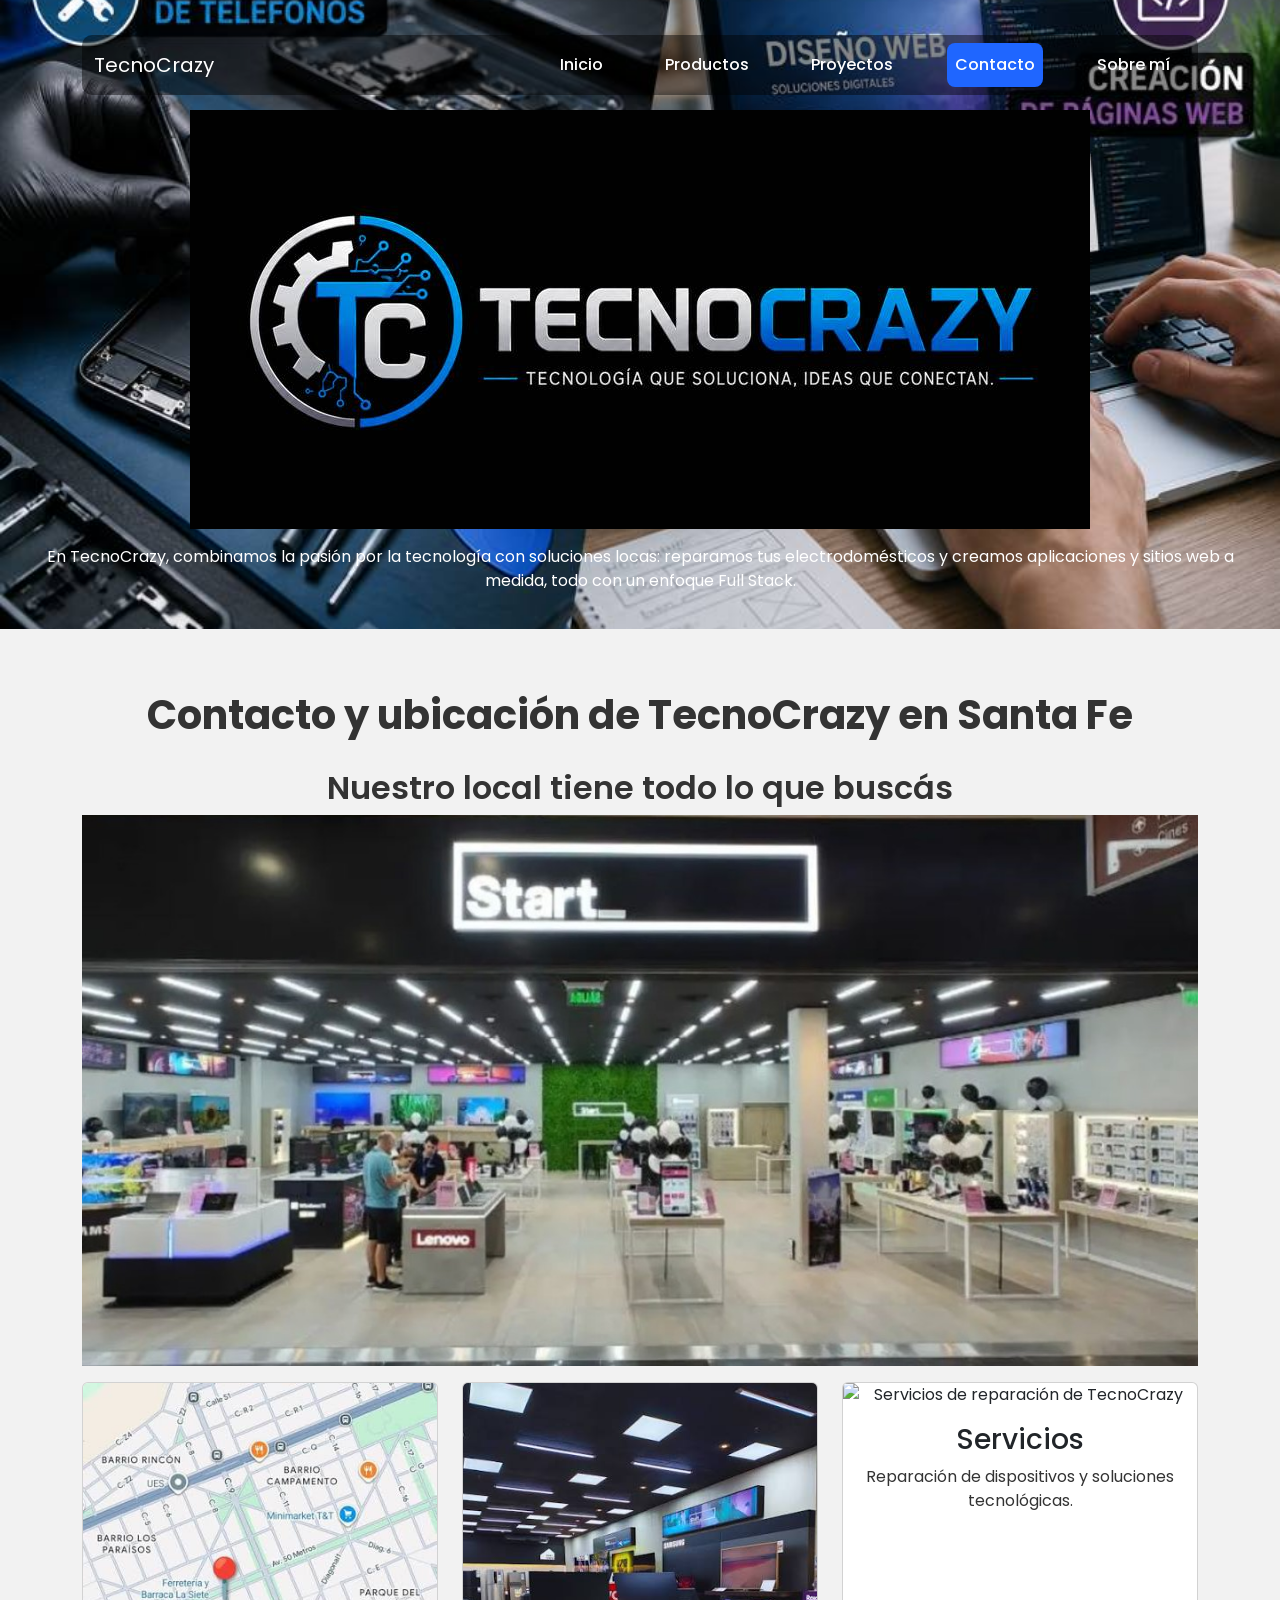
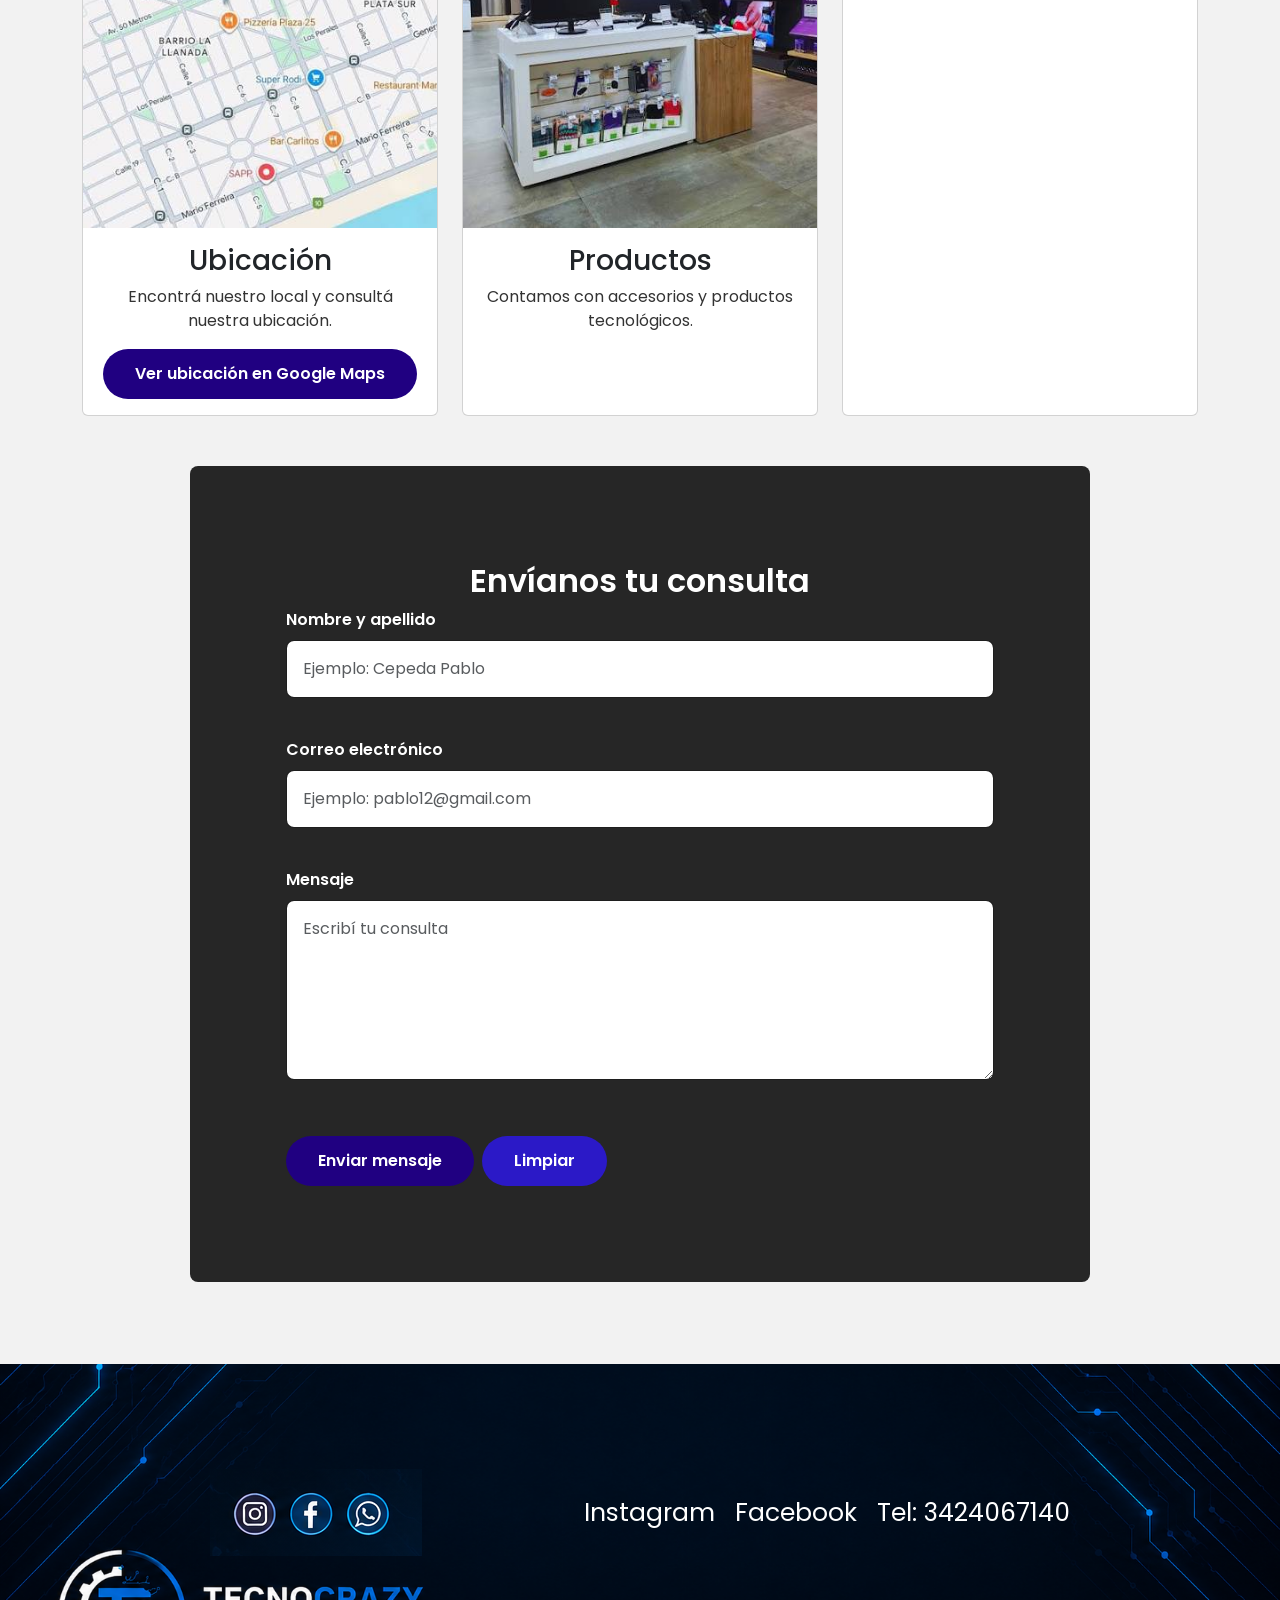
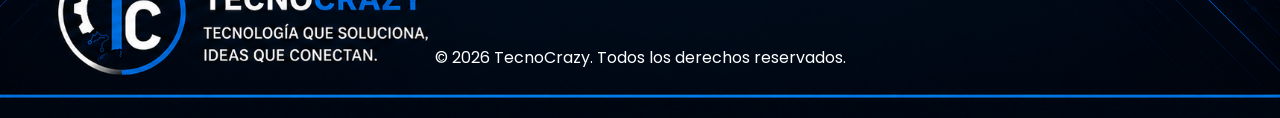
==== pages/contacto.html @ 4cadc171 "Estructura inicial del Proyecto Final TecnoCrazy" ====
<!DOCTYPE html>
<html lang="es">

<head>
    <meta charset="UTF-8">
    <meta name="viewport" content="width=device-width, initial-scale=1.0">
    <meta name="description" content="Contactá a TecnoCrazy y consultá la ubicación del local en Santa Fe. Encontrá productos tecnológicos, reparación de dispositivos y soluciones digitales.">
    <meta name="keywords" content="TecnoCrazy Santa Fe, contacto, ubicación, reparación de celulares Santa Fe, productos tecnológicos, servicios tecnológicos, desarrollo web">

    <title>Contacto y ubicación en Santa Fe | TecnoCrazy</title>

    <!-- Google Fonts -->
    <link href="https://fonts.googleapis.com/css2?family=Poppins:wght@300;400;600;700&display=swap"
        rel="stylesheet">

    <!-- Bootstrap -->
    <link href="https://cdn.jsdelivr.net/npm/bootstrap@5.3.8/dist/css/bootstrap.min.css"
        rel="stylesheet"
        integrity="sha384-sRIl4kxILFvY47J16cr9ZwB07vP4J8+LH7qKQnuqkuIAvNWLzeN8tE5YBujZqJLB"
        crossorigin="anonymous">

    <!-- AOS -->
    <link href="https://unpkg.com/aos@2.3.1/dist/aos.css"
        rel="stylesheet">

    <!-- CSS -->
    <link rel="stylesheet" href="../styles/style.css">
    <link rel="canonical" href="contacto.html">
</head>

<body>

    <section class="bigcontainer">

        <!-- HEADER -->

        <header class="encabezado"> 
<!-- NAVBAR -->

            <nav class="navbar navbar-expand-lg navbar-dark">

                <div class="container-fluid">

                    <a class="navbar-brand" href="../index.html">
                        TecnoCrazy
                    </a>

                    <button class="navbar-toggler"
                        type="button"
                        data-bs-toggle="collapse"
                        data-bs-target="#navbarNavAltMarkup"
                        aria-controls="navbarNavAltMarkup"
                        aria-expanded="false"
                        aria-label="Abrir menú de navegación">

                        <span class="navbar-toggler-icon"></span>

                    </button>

                    <div class="collapse navbar-collapse justify-content-center"
                        id="navbarNavAltMarkup">

                        <div class="navbar-nav ms-auto menu-nav">

                            <a class="nav-link"
                                href="../index.html">
                                Inicio
                            </a>

                            <a class="nav-link"
                                href="../pages/productos.html">
                                Productos
                            </a>

                            <a class="nav-link"
                                href="../pages/proyectos.html">
                                Proyectos
                            </a>

                            <a class="nav-link active"
                                aria-current="page"
                                href="../pages/contacto.html">
                                Contacto
                            </a>

                            <a class="nav-link"
                                href="../pages/sobremi.html">
                                Sobre mí
                            </a>

                        </div>

                    </div>

                </div>

            </nav>

            <!-- LOGO -->

            <figure class="logo">

                <img src="../assets/tecnocrazy-logo.jpg"
                    alt="Logo de la empresa TecnoCrazy">

                <figcaption>
                    Logo de TecnoCrazy
                </figcaption>

            </figure>

            <p>
                En TecnoCrazy, combinamos la pasión por la tecnología con soluciones locas:
                reparamos tus electrodomésticos y creamos aplicaciones y sitios web a medida,
                todo con un enfoque Full Stack.
            </p>

        </header>


        <!-- CONTENIDO PRINCIPAL -->

        <main>

            <h1 class="titulo-principal">Contacto y ubicación de TecnoCrazy en Santa Fe</h1>

            <div class="container borde">

                <!-- PRESENTACIÓN DEL LOCAL -->

                <section class="row">

                    <div class="col-12">

                        <article data-aos="fade-up">

                            <h2>
                                Nuestro local tiene todo lo que buscás
                            </h2>

                            <figure>

                                <img src="../assets/local-tecnocrazy-santa-fe.jpg"
                                    class="img-fluid"
                                    alt="Imagen del local de TecnoCrazy">

                                <figcaption>
                                    Imagen del local de TecnoCrazy
                                </figcaption>

                            </figure>

                        </article>

                    </div>

                </section>


                <!-- INFORMACIÓN DEL LOCAL -->

                <section class="row g-4">

                    <!-- UBICACIÓN -->

                    <div class="col-lg-4 col-md-6 col-sm-12">

                        <div class="card h-100"
                            data-aos="fade-up">

                            <img src="../assets/ubicacion-local-tecnocrazy.jpg"
                                class="card-img-top"
                                alt="Mapa con la ubicación del local de TecnoCrazy">

                            <div class="card-body">

                                <h3 class="card-title">
                                    Ubicación
                                </h3>

                                <p class="card-text">
                                    Encontrá nuestro local y consultá nuestra ubicación.
                                </p>

                                <a href="https://maps.app.goo.gl/C8vYPtrUo8fmrngq8"
                                    target="_blank"
                                    rel="noopener noreferrer"
                                    class="btn btn-primary">

                                    Ver ubicación en Google Maps

                                </a>

                            </div>

                        </div>

                    </div>


                    <!-- PRODUCTOS -->

                    <div class="col-lg-4 col-md-6 col-sm-12">

                        <div class="card h-100"
                            data-aos="fade-up">

                            <img src="../assets/local-productos.jpg"
                                class="card-img-top"
                                alt="Productos disponibles en el local">

                            <div class="card-body">

                                <h3 class="card-title">
                                    Productos
                                </h3>

                                <p class="card-text">
                                    Contamos con accesorios y productos tecnológicos.
                                </p>

                            </div>

                        </div>

                    </div>


                    <!-- SERVICIOS -->

                    <div class="col-lg-4 col-md-12 col-sm-12">

                        <div class="card h-100"
                            data-aos="fade-up">

                            <img src="../assets/ervicio-reparacion-tecnocrazy.jpg"
                                class="card-img-top"
                                alt="Servicios de reparación de TecnoCrazy">

                            <div class="card-body">

                                <h3 class="card-title">
                                    Servicios
                                </h3>

                                <p class="card-text">
                                    Reparación de dispositivos y soluciones tecnológicas.
                                </p>

                            </div>

                        </div>

                    </div>

                </section>


                <!-- FORMULARIO DE CONTACTO -->

                <section class="caja-consultas"
                    data-aos="fade-up">

                    <article>

                        <h2>
                            Envíanos tu consulta
                        </h2>

                        <form class="contact-form"
                            action="contacto.html"
                            method="post">

                            <!-- NOMBRE -->

                            <div class="form-group mb-3">

                                <label for="nombre"
                                    class="form-label">

                                    Nombre y apellido

                                </label>

                                <input type="text"
                                    class="form-control"
                                    id="nombre"
                                    name="nombre"
                                    placeholder="Ejemplo: Cepeda Pablo"
                                    required>

                            </div>


                            <!-- CORREO -->

                            <div class="form-group mb-3">

                                <label for="correo"
                                    class="form-label">

                                    Correo electrónico

                                </label>

                                <input type="email"
                                    class="form-control"
                                    id="correo"
                                    name="correo"
                                    placeholder="Ejemplo: pablo12@gmail.com"
                                    required>

                            </div>


                            <!-- MENSAJE -->

                            <div class="form-group mb-3">

                                <label for="mensaje"
                                    class="form-label">

                                    Mensaje

                                </label>

                                <textarea id="mensaje"
                                    name="mensaje"
                                    class="form-control"
                                    rows="6"
                                    placeholder="Escribí tu consulta"
                                    required></textarea>

                            </div>


                            <!-- BOTONES -->

                            <div class="botones d-flex gap-2 flex-wrap">

                                <button class="btn btn-primary"
                                    type="submit">

                                    Enviar mensaje

                                </button>

                                <button class="btn btn-secondary"
                                    type="reset">

                                    Limpiar

                                </button>

                            </div>

                        </form>

                    </article>

                </section>

            </div>

        </main>


        <!-- FOOTER -->

        <footer class="piepagina">

            <div class="contenedorfooter">

                <figure>

                    <img src="../assets/redes-imagen-footer.png"
                        alt="Redes sociales y contacto de TecnoCrazy">

                    <figcaption>
                        Redes sociales de TecnoCrazy
                    </figcaption>

                </figure>


                <nav aria-label="Redes sociales">

                    <ul class="menuredes">

                        <li>

                            <a href="https://www.instagram.com/"
                                target="_blank"
                                rel="noopener noreferrer">

                                Instagram

                            </a>

                        </li>

                        <li>

                            <a href="https://www.facebook.com/"
                                target="_blank"
                                rel="noopener noreferrer">

                                Facebook

                            </a>

                        </li>

                        <li>

                            <a href="https://web.whatsapp.com"
                                target="_blank"
                                rel="noopener noreferrer">

                                Tel: 3424067140

                            </a>

                        </li>

                    </ul>

                </nav>

            </div>

            <p>
                &copy; 2026 TecnoCrazy. Todos los derechos reservados.
            </p>

        </footer>

    </section>


    <!-- Bootstrap JS -->

    <script src="https://cdn.jsdelivr.net/npm/bootstrap@5.3.8/dist/js/bootstrap.bundle.min.js"
        integrity="sha384-FKyoEForGlyvwx9Hj09JcYn3nv7wiPVlz7YYwJrWVcXK/BmnVDxM+D2scQbITxI"
        crossorigin="anonymous">
    </script>

    <!-- AOS JS -->

    <script src="https://unpkg.com/aos@2.3.1/dist/aos.js"></script>

    <script>
        AOS.init();
    </script>

</body>

</html>
---- styles/style.css ----
@charset "UTF-8";
h1 {
  font-size: 4rem;
  font-weight: 700;
}

h2 {
  font-size: 2rem;
  font-weight: 600;
}

p {
  font-size: 1rem;
  font-weight: 400;
}

footer {
  font-size: 25px;
}

* {
  margin: 0;
  padding: 0;
  box-sizing: border-box;
}

body {
  font-family: "Poppins", sans-serif;
  background-color: #F2F2F2;
  color: #333333;
  text-align: center;
}


.titulo-principal {
  font-size: 2.5rem;
  font-weight: 700;
  color: #333333;
  margin: 30px auto;
  line-height: 1.2;
}

figcaption {
  display: none;
}

img {
  max-width: 100%;
  height: auto;
}

main h2,
main p,
main li {
  color: #333333;
}

.encabezado {
  grid-area: header;
  background-color: #262626;
  color: #FFFFFF;
  background-image: url(../assets/tecnocrazy-banner.jpg);
  background-size: cover;
  background-position: center;
  background-repeat: no-repeat;
  padding: 20px;
}

.carousel-item {
  height: 250px;
}
.carousel-item img {
  width: 100%;
  height: 100%;
  object-fit: contain;
}

@media (min-width: 768px) {
  .carousel-item {
    height: 400px;
  }
}
@media (min-width: 1024px) {
  .carousel-item {
    height: 550px;
  }
}
.menu-nav {
  gap: 30px;
}
.menu-nav .nav-link {
  color: #FFFFFF;
  font-weight: 500;
  margin: 0 8px;
  padding: 10px 15px;
  border-radius: 8px;
  transition: all 0.3s ease;
}
.menu-nav .nav-link:hover {
  background-color: #1F66FF;
  color: #FFFFFF;
  transform: translateY(-3px);
  box-shadow: 0px 5px 10px rgba(0, 0, 0, 0.3);
}
.menu-nav .active {
  background-color: #1F66FF;
  color: #FFFFFF;
}

.logo img {
  transition: transform 0.4s ease;
}
.logo img:hover {
  transform: scale(1.08) rotate(2deg);
}

.navbar {
  background-color: rgba(0, 0, 0, 0.45) !important;
  border-radius: 10px;
  margin: 15px auto;
  width: 90%;
}
.navbar .nav-link {
  color: #FFFFFF !important;
}
.navbar .navbar-brand {
  color: #FFFFFF !important;
}

footer {
  background-color: #262626;
  color: #FFFFFF;
  text-align: center;
  font-size: 25px;
}
footer a {
  color: #FFFFFF;
  text-decoration: none;
}

.piepagina {
  grid-area: footer;
  background-color: #262626;
  background-image: url(../assets/baner-footer-final.png);
  background-repeat: no-repeat;
  background-size: cover;
  background-position: center;
  color: #FFFFFF;
  min-height: 350px;
}

.contenedorfooter {
  width: 90%;
  max-width: 900px;
  min-height: 250px;
  margin: 0 auto;
  padding: 20px;
  display: flex;
  flex-direction: column;
  align-items: center;
  justify-content: center;
  gap: 20px;
}

.menuredes {
  display: flex;
  flex-wrap: wrap;
  justify-content: center;
  gap: 20px;
  list-style: none;
}
.menuredes a {
  color: #FFFFFF;
  text-decoration: none;
}

/* MEDIA QUERIES DEL FOOTER */
@media (min-width: 768px) {
  .botones {
    justify-content: flex-start;
  }
  .contenedorfooter {
    flex-direction: row;
    justify-content: space-between;
  }
}
@media (min-width: 1024px) {
  .piepagina {
    padding: 2rem 0;
  }
}
/*====================================
GRID PRINCIPAL
=====================================*/
.bigcontainer {
  display: grid;
  grid-template-columns: 1fr;
  grid-template-areas: "header" "main" "footer";
  gap: 2rem;
}

.contenedormain {
  grid-area: main;
  display: flex;
  flex-direction: column;
  align-items: center;
}

/*====================================
GRID ACCESORIOS
=====================================*/
.main2 {
  display: grid;
  grid-template-columns: 1fr;
  grid-template-areas: "acc1" "acc2" "acc3";
  gap: 20px;
  padding: 2.5rem;
  border: 1px solid rgba(255, 255, 255, 0.1);
  box-shadow: 0 8px 12px rgba(0, 0, 0, 0.3);
}
.main2 > div {
  width: 100%;
}

.acc1 {
  grid-area: acc1;
}

.acc2 {
  grid-area: acc2;
}

.acc3 {
  grid-area: acc3;
}

/*====================================
GRID REPUESTOS
=====================================*/
.main3 {
  display: grid;
  grid-template-columns: 1fr;
  grid-template-areas: "rep1" "rep2" "rep3";
  gap: 20px;
  padding: 2.5rem;
  border: 1px solid rgba(255, 255, 255, 0.1);
  box-shadow: 0 8px 12px rgba(0, 0, 0, 0.3);
}
.main3 > div {
  width: 100%;
}

/*====================================
PROGRAMACIÓN
=====================================*/
.main-programacion {
  display: flex;
  flex-direction: column;
  align-items: center;
  gap: 20px;
  width: 100%;
  max-width: 900px;
  padding: 2rem;
}

/*====================================
MEDIA 
=====================================*/
@media (min-width: 768px) {
  .main1 {
    flex-direction: row;
  }
  .main2 {
    grid-template-columns: repeat(2, 1fr);
    grid-template-areas: "acc1 acc2" "acc3 acc3";
  }
  .main3 {
    grid-template-columns: repeat(2, 1fr);
    grid-template-areas: "rep1 rep2" "rep3 rep3";
  }
}
@media (min-width: 1024px) {
  .main2 {
    grid-template-columns: repeat(3, 1fr);
    grid-template-areas: "acc1 acc2 acc3";
  }
  .main3 {
    grid-template-columns: repeat(3, 1fr);
    grid-template-areas: "rep1 rep2 rep3";
  }
  .main-programacion {
    flex-direction: row;
    justify-content: center;
  }
}
.btn {
  padding: 0.8rem 2rem;
  border: none;
  border-radius: 50px;
  font-weight: 600;
  cursor: pointer;
  transition: 0.3s;
}
.btn:hover {
  opacity: 0.9;
}

.btn-primary {
  background-color: #200081;
  color: #FFFFFF;
}

.btn-secondary {
  background-color: #2b19c7;
  color: #FFFFFF;
}

.botones {
  display: flex;
  justify-content: center;
  gap: 1rem;
  margin-top: 1rem;
}

@media (min-width: 768px) {
  .botones {
    justify-content: flex-start;
  }
}
/* IMÁGENES DE CATEGORÍAS */
.fotoaccesorios,
.fotorepuesto {
  transition: all 0.3s ease;
  border-radius: 15px;
  padding: 15px;
}

.fotoaccesorios:hover,
.fotorepuesto:hover {
  transform: translateY(-10px);
  box-shadow: 0 10px 20px rgba(0, 0, 0, 0.25);
}

.fotoaccesorios,
.fotorepuesto {
  width: 100%;
  padding: 20px;
}

.fotoaccesorios img,
.fotorepuesto img {
  width: 100%;
  max-width: 400px;
  height: auto;
  display: block;
  margin: auto;
}

.main3 img {
  max-width: 100%;
  display: block;
  margin: auto;
  padding: 20px;
}

/*====================================
FORMULARIO DE CONTACTO
=====================================*/
.caja-consultas {
  background-color: #262626;
  max-width: 800px;
  margin: 50px auto;
  padding: 6rem;
  border-radius: 8px;
}
.caja-consultas h2 {
  color: #FFFFFF;
}

.contact-form {
  display: flex;
  flex-direction: column;
  gap: 1.5rem;
}

.form-group {
  display: flex;
  flex-direction: column;
  text-align: left;
}
.form-group label {
  font-weight: 600;
  margin-bottom: 0.5rem;
  color: #FFFFFF;
}
.form-group input,
.form-group textarea {
  padding: 1rem;
  border: 1px solid rgba(0, 0, 0, 0.2);
  border-radius: 8px;
  background-color: #FFFFFF;
  color: #333333;
  font-family: inherit;
}
.form-group textarea {
  min-height: 180px;
  resize: vertical;
}

@media (min-width: 1024px) {
  .caja-consultas {
    max-width: 900px;
  }
}
/* -------- EFECTOS MENU NAVBAR -------- */
.menu-nav .nav-link {
  color: white;
  font-weight: 500;
  margin: 0 8px;
  padding: 10px 15px;
  border-radius: 8px;
  transition: all 0.3s ease;
}

/*# sourceMappingURL=style.css.map */

@media (max-width: 767px) {
  .titulo-principal {
    font-size: 2rem;
  }
}
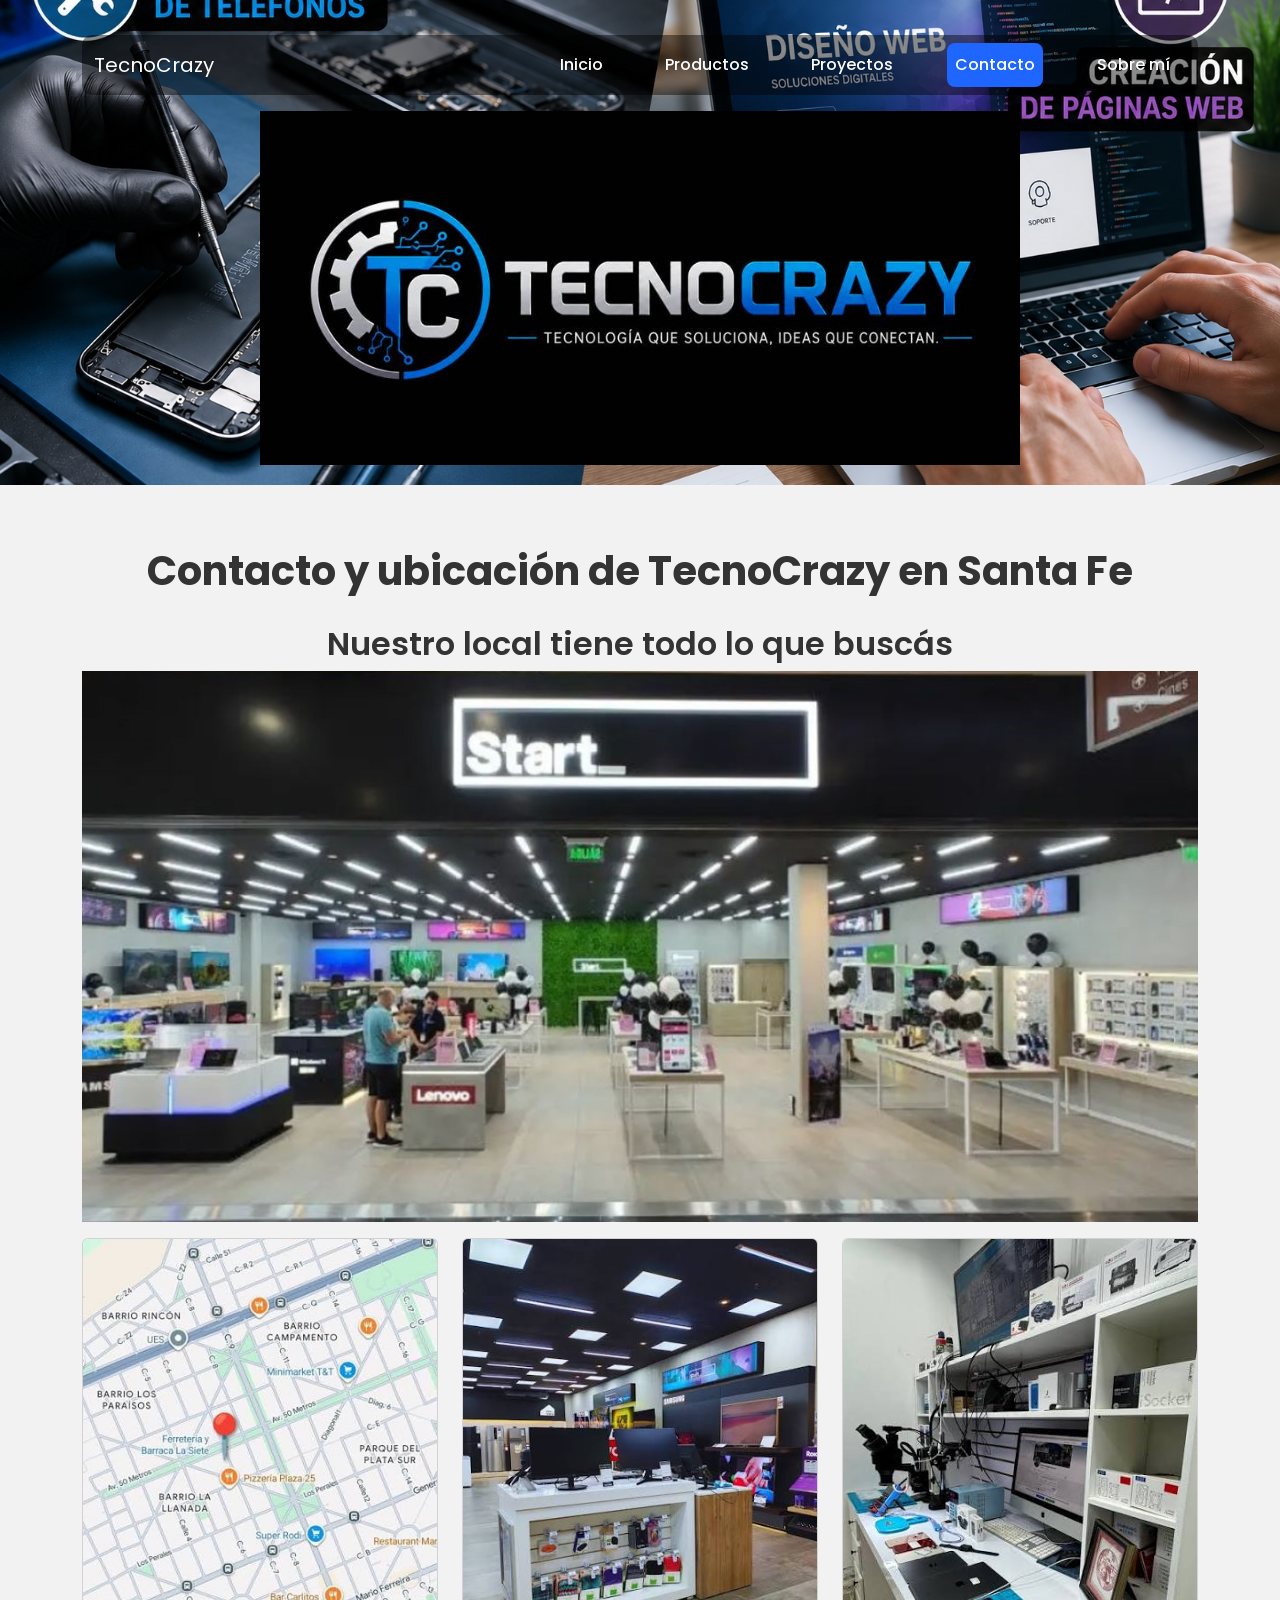
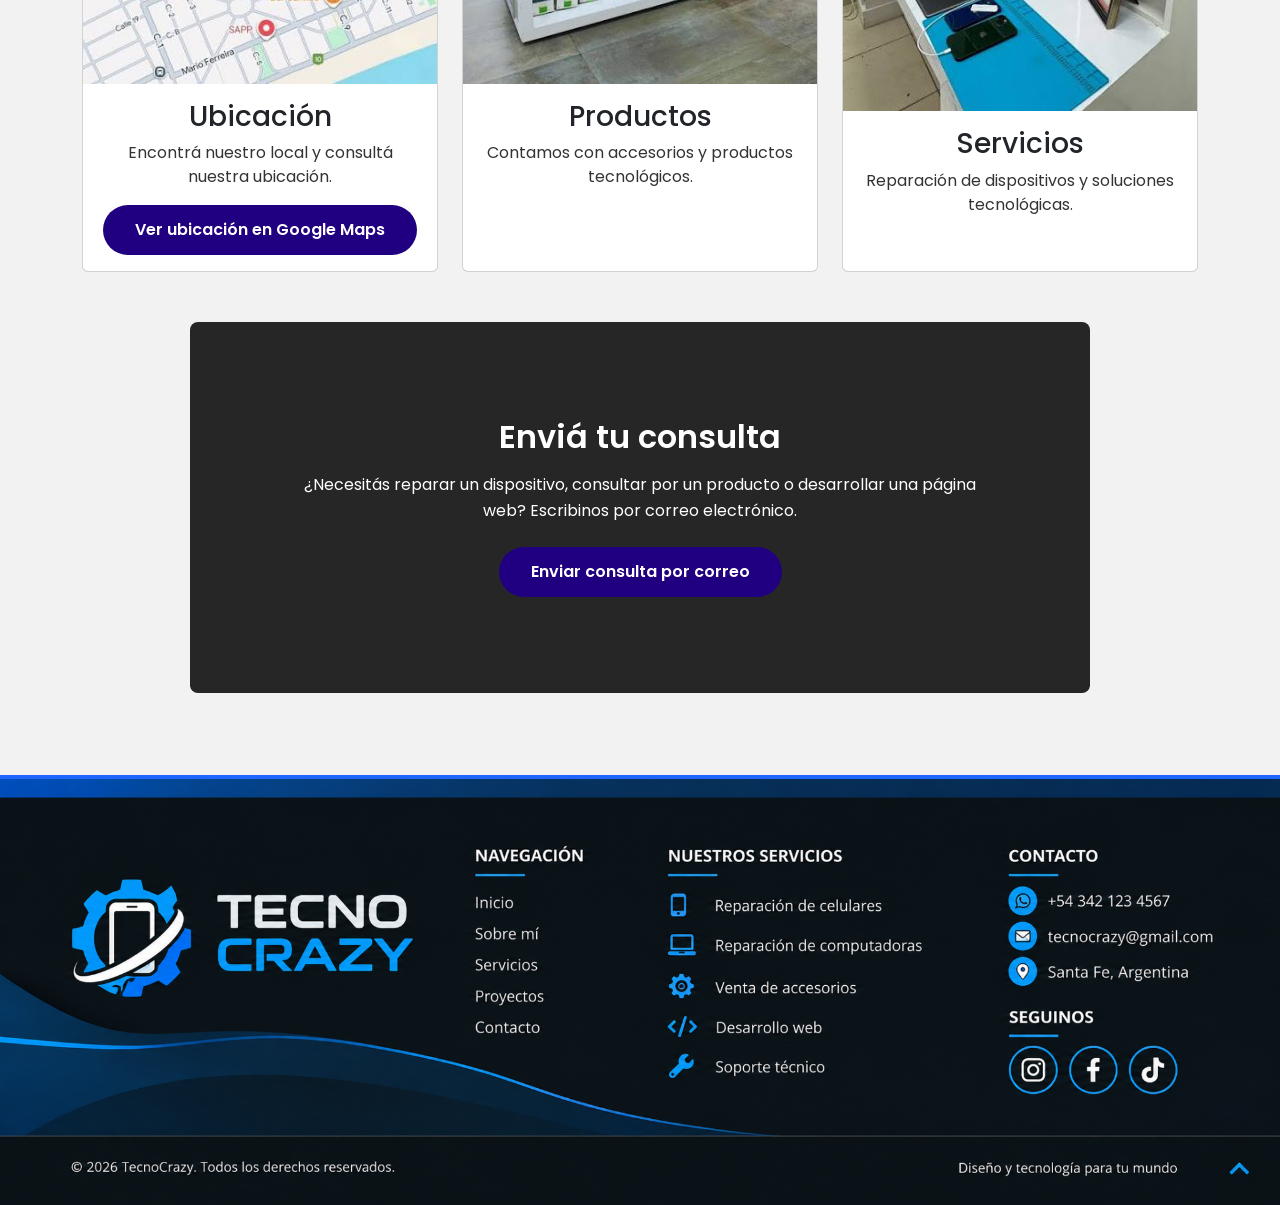
==== commit e32d22e0: "Integra proyecto final TecnoCrazy con diseno y correcciones" ====
--- a/pages/contacto.html
+++ b/pages/contacto.html
@@ -25,12 +25,13 @@
 
     <!-- CSS -->
     <link rel="stylesheet" href="../styles/style.css">
-    <link rel="canonical" href="contacto.html">
+
+    <!-- Canonical: agregar la URL absoluta cuando se publique el sitio. -->
 </head>
 
-<body>
-
-    <section class="bigcontainer">
+<body id="top">
+
+    <div class="bigcontainer">
 
         <!-- HEADER -->
 
@@ -109,12 +110,6 @@
 
             </figure>
 
-            <p>
-                En TecnoCrazy, combinamos la pasión por la tecnología con soluciones locas:
-                reparamos tus electrodomésticos y creamos aplicaciones y sitios web a medida,
-                todo con un enfoque Full Stack.
-            </p>
-
         </header>
 
 
@@ -233,7 +228,7 @@
                         <div class="card h-100"
                             data-aos="fade-up">
 
-                            <img src="../assets/ervicio-reparacion-tecnocrazy.jpg"
+                            <img src="../assets/servicio-reparacion-tecnocrazy.jpg"
                                 class="card-img-top"
                                 alt="Servicios de reparación de TecnoCrazy">
 
@@ -256,108 +251,17 @@
                 </section>
 
 
-                <!-- FORMULARIO DE CONTACTO -->
-
-                <section class="caja-consultas"
-                    data-aos="fade-up">
-
-                    <article>
-
-                        <h2>
-                            Envíanos tu consulta
-                        </h2>
-
-                        <form class="contact-form"
-                            action="contacto.html"
-                            method="post">
-
-                            <!-- NOMBRE -->
-
-                            <div class="form-group mb-3">
-
-                                <label for="nombre"
-                                    class="form-label">
-
-                                    Nombre y apellido
-
-                                </label>
-
-                                <input type="text"
-                                    class="form-control"
-                                    id="nombre"
-                                    name="nombre"
-                                    placeholder="Ejemplo: Cepeda Pablo"
-                                    required>
-
-                            </div>
-
-
-                            <!-- CORREO -->
-
-                            <div class="form-group mb-3">
-
-                                <label for="correo"
-                                    class="form-label">
-
-                                    Correo electrónico
-
-                                </label>
-
-                                <input type="email"
-                                    class="form-control"
-                                    id="correo"
-                                    name="correo"
-                                    placeholder="Ejemplo: pablo12@gmail.com"
-                                    required>
-
-                            </div>
-
-
-                            <!-- MENSAJE -->
-
-                            <div class="form-group mb-3">
-
-                                <label for="mensaje"
-                                    class="form-label">
-
-                                    Mensaje
-
-                                </label>
-
-                                <textarea id="mensaje"
-                                    name="mensaje"
-                                    class="form-control"
-                                    rows="6"
-                                    placeholder="Escribí tu consulta"
-                                    required></textarea>
-
-                            </div>
-
-
-                            <!-- BOTONES -->
-
-                            <div class="botones d-flex gap-2 flex-wrap">
-
-                                <button class="btn btn-primary"
-                                    type="submit">
-
-                                    Enviar mensaje
-
-                                </button>
-
-                                <button class="btn btn-secondary"
-                                    type="reset">
-
-                                    Limpiar
-
-                                </button>
-
-                            </div>
-
-                        </form>
-
-                    </article>
-
+                <!-- CONTACTO POR CORREO: no requiere JavaScript ni servidor -->
+                <section class="caja-consultas" data-aos="fade-up">
+                    <h2>Enviá tu consulta</h2>
+                    <p class="contacto-descripcion">
+                        ¿Necesitás reparar un dispositivo, consultar por un producto
+                        o desarrollar una página web? Escribinos por correo electrónico.
+                    </p>
+                    <a href="mailto:cepedapabloluis@gmail.com?subject=Consulta%20TecnoCrazy"
+                       class="btn btn-primary">
+                        Enviar consulta por correo
+                    </a>
                 </section>
 
             </div>
@@ -366,76 +270,30 @@
 
 
         <!-- FOOTER -->
-
-        <footer class="piepagina">
-
-            <div class="contenedorfooter">
-
-                <figure>
-
-                    <img src="../assets/redes-imagen-footer.png"
-                        alt="Redes sociales y contacto de TecnoCrazy">
-
-                    <figcaption>
-                        Redes sociales de TecnoCrazy
-                    </figcaption>
-
-                </figure>
-
-
-                <nav aria-label="Redes sociales">
-
-                    <ul class="menuredes">
-
-                        <li>
-
-                            <a href="https://www.instagram.com/"
-                                target="_blank"
-                                rel="noopener noreferrer">
-
-                                Instagram
-
-                            </a>
-
-                        </li>
-
-                        <li>
-
-                            <a href="https://www.facebook.com/"
-                                target="_blank"
-                                rel="noopener noreferrer">
-
-                                Facebook
-
-                            </a>
-
-                        </li>
-
-                        <li>
-
-                            <a href="https://web.whatsapp.com"
-                                target="_blank"
-                                rel="noopener noreferrer">
-
-                                Tel: 3424067140
-
-                            </a>
-
-                        </li>
-
-                    </ul>
-
+        <footer class="piepagina footer-grafico" aria-label="Pie de página TecnoCrazy">
+            <div class="footer-imagen-wrap">
+                <img src="../assets/footer-diseno.png" alt="TecnoCrazy: navegación, servicios, contacto y redes sociales" class="footer-imagen">
+
+                <nav class="footer-hotspots footer-nav-hotspots" aria-label="Enlaces rápidos del pie de página">
+                    <a class="hotspot nav-inicio" href="../index.html" aria-label="Ir a Inicio" title="Inicio"></a>
+                    <a class="hotspot nav-sobremi" href="../pages/sobremi.html" aria-label="Ir a Sobre mí" title="Sobre mí"></a>
+                    <a class="hotspot nav-servicios" href="../pages/productos.html" aria-label="Ir a Productos y servicios" title="Servicios"></a>
+                    <a class="hotspot nav-proyectos" href="../pages/proyectos.html" aria-label="Ir a Proyectos" title="Proyectos"></a>
+                    <a class="hotspot nav-contacto" href="../pages/contacto.html" aria-label="Ir a Contacto" title="Contacto"></a>
                 </nav>
 
+                <div class="footer-hotspots footer-social-hotspots" aria-label="Redes sociales de TecnoCrazy">
+
+
+
+                    <a class="hotspot contacto-whatsapp" href="https://wa.me/543424067140" target="_blank" rel="noopener noreferrer" aria-label="Contactar por WhatsApp" title="WhatsApp"></a>
+                </div>
+
+                <a class="hotspot volver-arriba-grafico" href="#top" aria-label="Volver arriba" title="Volver arriba"></a>
             </div>
-
-            <p>
-                &copy; 2026 TecnoCrazy. Todos los derechos reservados.
-            </p>
-
         </footer>
 
-    </section>
+    </div>
 
 
     <!-- Bootstrap JS -->
--- a/styles/style.css
+++ b/styles/style.css
@@ -131,38 +131,55 @@
   background-color: #262626;
   color: #FFFFFF;
   text-align: center;
-  font-size: 25px;
+  font-size: clamp(1rem, 2vw, 1.35rem);
 }
 footer a {
   color: #FFFFFF;
   text-decoration: none;
+  transition: all 0.3s ease;
+}
+footer a:hover {
+  opacity: 0.8;
+  transform: translateY(-2px);
 }
 
 .piepagina {
   grid-area: footer;
-  background-color: #262626;
+  width: 100%;
+  overflow: hidden;
+  color: #FFFFFF;
+  background-color: #06111f;
   background-image: url(../assets/baner-footer-final.png);
   background-repeat: no-repeat;
+  background-position: center;
   background-size: cover;
-  background-position: center;
-  color: #FFFFFF;
-  min-height: 350px;
+  padding: 2rem 1rem 1rem;
 }
 
 .contenedorfooter {
-  width: 90%;
-  max-width: 900px;
-  min-height: 250px;
+  width: min(100%, 900px);
   margin: 0 auto;
-  padding: 20px;
+  padding: 1.5rem 0;
   display: flex;
   flex-direction: column;
   align-items: center;
   justify-content: center;
   gap: 20px;
 }
+.contenedorfooter figure {
+  margin: 0;
+  max-width: 100%;
+}
+.contenedorfooter figure img {
+  display: block;
+  width: min(212px, 70vw);
+  height: auto;
+  margin: 0 auto;
+}
 
 .menuredes {
+  margin: 0;
+  padding: 0;
   display: flex;
   flex-wrap: wrap;
   justify-content: center;
@@ -170,23 +187,36 @@
   list-style: none;
 }
 .menuredes a {
+  display: inline-block;
   color: #FFFFFF;
   text-decoration: none;
 }
 
-/* MEDIA QUERIES DEL FOOTER */
+.piepagina > p {
+  margin: 1rem auto 0;
+  padding: 0 1rem;
+  font-size: 0.9rem;
+}
+
+@media (max-width: 767px) {
+  .piepagina {
+    background-image: none;
+    min-height: auto;
+  }
+}
 @media (min-width: 768px) {
-  .botones {
-    justify-content: flex-start;
-  }
   .contenedorfooter {
     flex-direction: row;
     justify-content: space-between;
+    min-height: 230px;
   }
 }
 @media (min-width: 1024px) {
   .piepagina {
-    padding: 2rem 0;
+    min-height: 350px;
+    padding: 2.5rem 1rem 1.5rem;
+    background-size: cover;
+    background-position: center center;
   }
 }
 /*====================================
@@ -429,3 +459,150 @@
     font-size: 2rem;
   }
 }
+
+/* Footer final responsive */
+.piepagina {
+  grid-area: footer;
+  width: 100%;
+  overflow: hidden;
+  line-height: 0;
+  padding: 0;
+  min-height: 0;
+  background-color: #06111f;
+  background-image: none;
+}
+.piepagina .footer-banner {
+  display: block;
+  width: 100%;
+  height: auto;
+  max-width: 100%;
+  object-fit: contain;
+}
+@media (max-width: 767px) {
+  .piepagina { min-height: 0; padding: 0; background-image: none; }
+  .piepagina .footer-banner { width: 100%; height: auto; }
+}
+@media (min-width: 768px) {
+  .piepagina .footer-banner { width: 100%; height: auto; }
+}
+@media (min-width: 1024px) {
+  .piepagina { min-height: 0; padding: 0; background-image: none; }
+  .piepagina .footer-banner { width: 100%; height: auto; }
+}
+
+/* ===== Ajustes finales: logo completo + footer navegable ===== */
+.logo {
+  width: min(1200px, 100%);
+  margin-inline: auto;
+}
+.logo img {
+  display: block;
+  width: 100%;
+  height: auto;
+  object-fit: contain;
+  animation: aparecer-logo 0.8s ease-out;
+}
+
+.piepagina {
+  grid-area: footer;
+  width: 100%;
+  overflow: hidden;
+  color: #FFFFFF;
+  background: linear-gradient(135deg, #06111f 0%, #0b1622 55%, #06111f 100%);
+  border-top: 4px solid #1F66FF;
+  line-height: 1.5;
+  padding: 0;
+  min-height: 0;
+}
+.piepagina a {
+  color: #FFFFFF;
+  text-decoration: none;
+  transition: color 0.25s ease, transform 0.25s ease;
+}
+.piepagina a:hover,
+.piepagina a:focus-visible { color: #1F66FF; }
+.footer-contenido {
+  width: min(1180px, 92%);
+  margin: 0 auto;
+  padding: 2.5rem 0 2rem;
+  display: grid;
+  grid-template-columns: 1fr;
+  gap: 2rem;
+  text-align: left;
+}
+.footer-marca {
+  display: flex;
+  align-items: flex-start;
+  justify-content: center;
+}
+.footer-logo {
+  display: block;
+  width: min(100%, 430px);
+  height: auto;
+  object-fit: contain;
+  animation: aparecer-logo 0.8s ease-out;
+  transition: transform 0.3s ease;
+}
+.footer-logo:hover { transform: scale(1.03); }
+.footer-columna h2 {
+  margin: 0 0 1rem;
+  color: #FFFFFF;
+  font-size: 1.15rem;
+  text-transform: uppercase;
+}
+.footer-columna ul { margin: 0; padding: 0; list-style: none; }
+.footer-columna li { margin-bottom: 0.7rem; }
+.footer-columna p { margin: 0 0 0.75rem; color: #FFFFFF; }
+.footer-servicios li::before {
+  content: "›";
+  margin-right: 0.55rem;
+  color: #1F66FF;
+  font-weight: 700;
+}
+.footer-seguinos { margin-top: 1.5rem !important; }
+.footer-redes { display: flex; flex-wrap: wrap; gap: 0.7rem; }
+.footer-redes a {
+  display: inline-flex;
+  align-items: center;
+  justify-content: center;
+  padding: 0.55rem 0.8rem;
+  border: 1px solid #1F66FF;
+  border-radius: 999px;
+}
+.footer-redes a:hover { transform: translateY(-2px); }
+.footer-inferior {
+  width: min(1180px, 92%);
+  margin: 0 auto;
+  padding: 1rem 0 1.25rem;
+  border-top: 1px solid rgba(255,255,255,0.22);
+  display: flex;
+  flex-direction: column;
+  align-items: center;
+  gap: 0.75rem;
+}
+.footer-inferior p { margin: 0; color: #FFFFFF; font-size: 0.9rem; }
+.volver-arriba { font-size: 1.6rem; line-height: 1; }
+@media (min-width: 768px) {
+  .footer-contenido { grid-template-columns: repeat(2, minmax(0, 1fr)); }
+  .footer-marca { justify-content: flex-start; }
+  .footer-inferior { flex-direction: row; justify-content: space-between; }
+}
+@media (min-width: 1024px) {
+  .footer-contenido { grid-template-columns: 1.35fr 0.8fr 1fr 1fr; align-items: start; }
+}
+
+/* === Ajuste final: logo principal centrado + footer gráfico con enlaces === */
+.logo { width:min(760px,88%); margin:1rem auto 0; }
+.logo img { display:block; width:100%; height:auto; object-fit:contain; }
+@media (max-width:767px){.logo{width:min(560px,94%);}}
+@media (min-width:768px) and (max-width:1023px){.logo{width:min(650px,86%);}}
+.footer-grafico{grid-area:footer;width:100%;overflow:hidden;background:#07121c;}
+.footer-imagen-wrap{position:relative;width:100%;max-width:2048px;margin:0 auto;line-height:0;}
+.footer-imagen{display:block;width:100%;height:auto;}
+.hotspot{position:absolute;display:block;z-index:2;border-radius:8px;transition:background-color .2s ease,box-shadow .2s ease;}
+.hotspot:hover,.hotspot:focus-visible{background-color:rgba(31,102,255,.16);box-shadow:0 0 0 2px rgba(31,102,255,.55);outline:none;}
+.nav-inicio{left:36.7%;top:25%;width:10.5%;height:7.5%;}.nav-sobremi{left:36.7%;top:32.5%;width:10.5%;height:7.5%;}.nav-servicios{left:36.7%;top:40%;width:10.5%;height:7.5%;}.nav-proyectos{left:36.7%;top:47.5%;width:10.5%;height:7.5%;}.nav-contacto{left:36.7%;top:55%;width:10.5%;height:7.5%;}
+.social-instagram{left:78.2%;top:61.5%;width:5%;height:13.5%;}.social-facebook{left:83.2%;top:61.5%;width:5%;height:13.5%;}.social-tiktok{left:88.2%;top:61.5%;width:5%;height:13.5%;}.contacto-whatsapp{left:78.2%;top:23%;width:14%;height:8%;}.volver-arriba-grafico{right:1.8%;bottom:4%;width:4%;height:9%;}
+@media (max-width:767px){.footer-grafico{overflow-x:hidden}.footer-imagen-wrap{width:100%}}
+
+.caja-consultas .contacto-descripcion{color:#fff;line-height:1.6;margin:1rem 0 1.5rem}
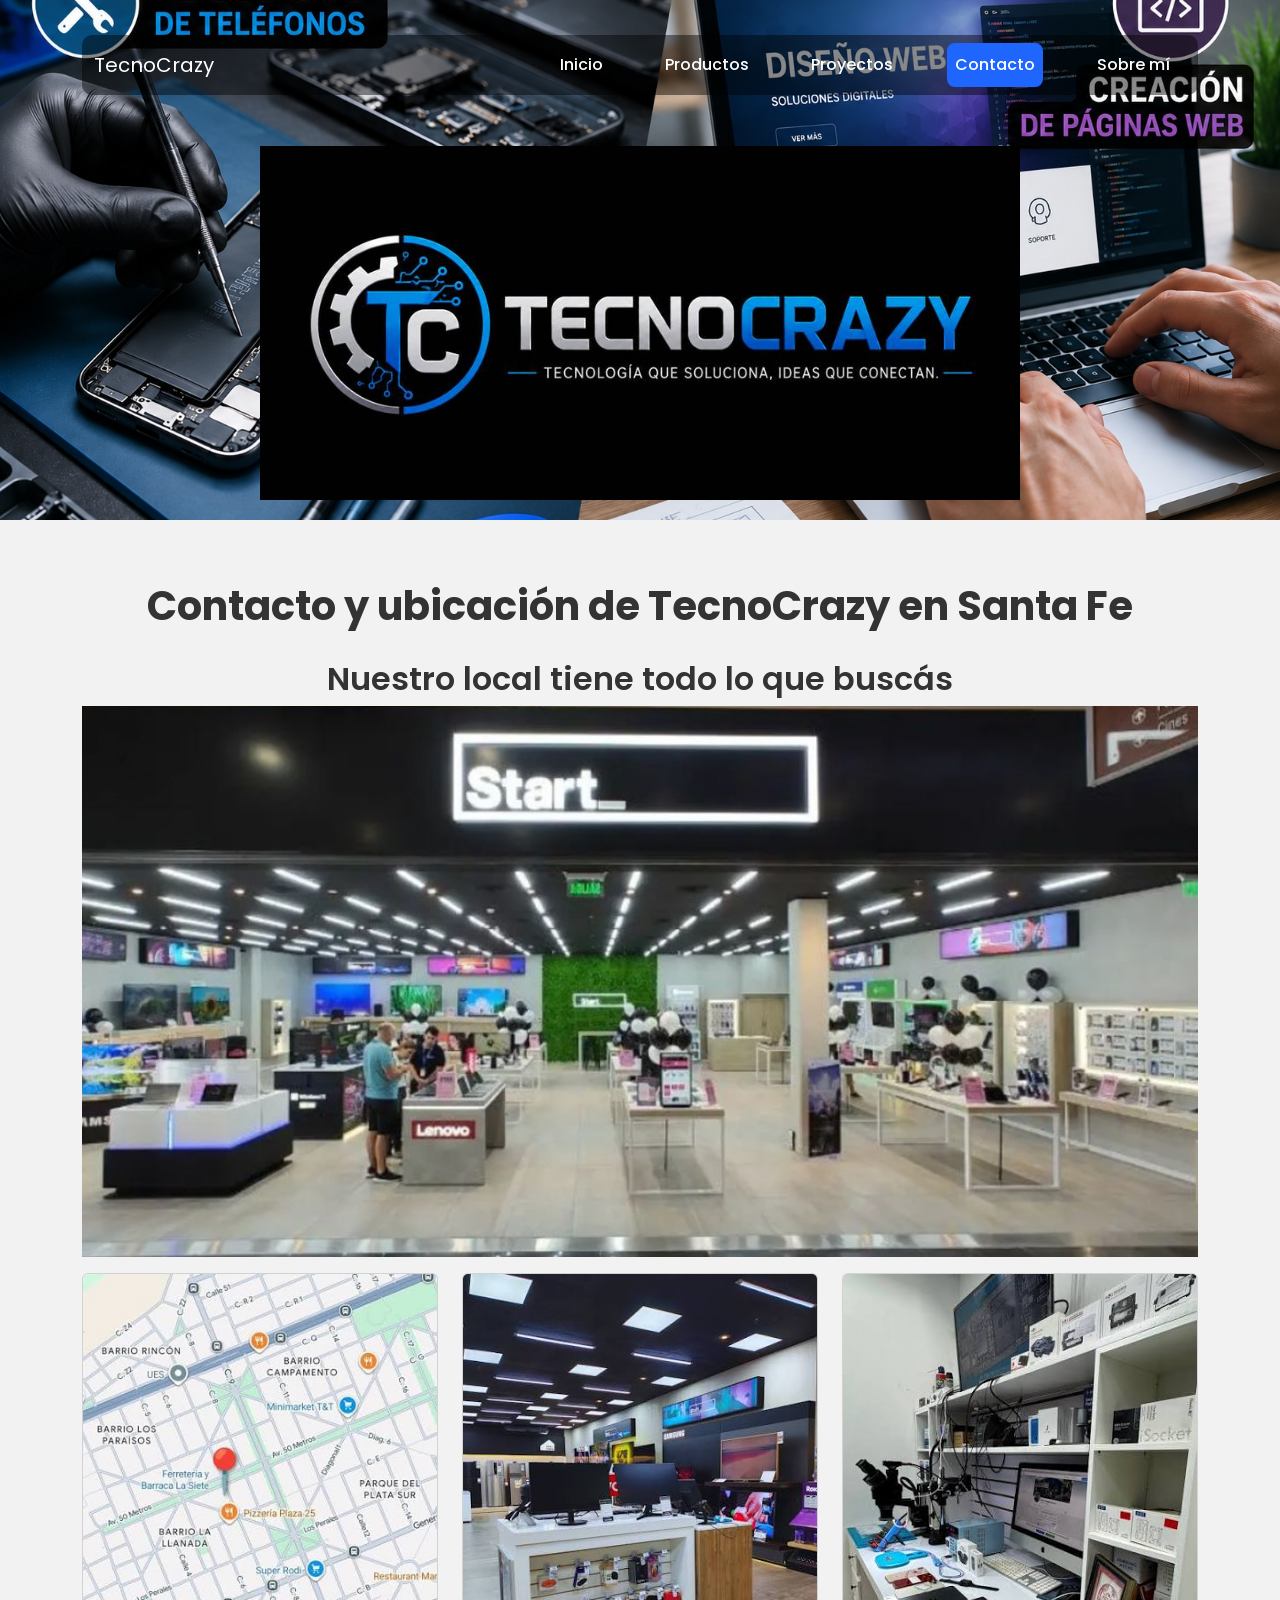
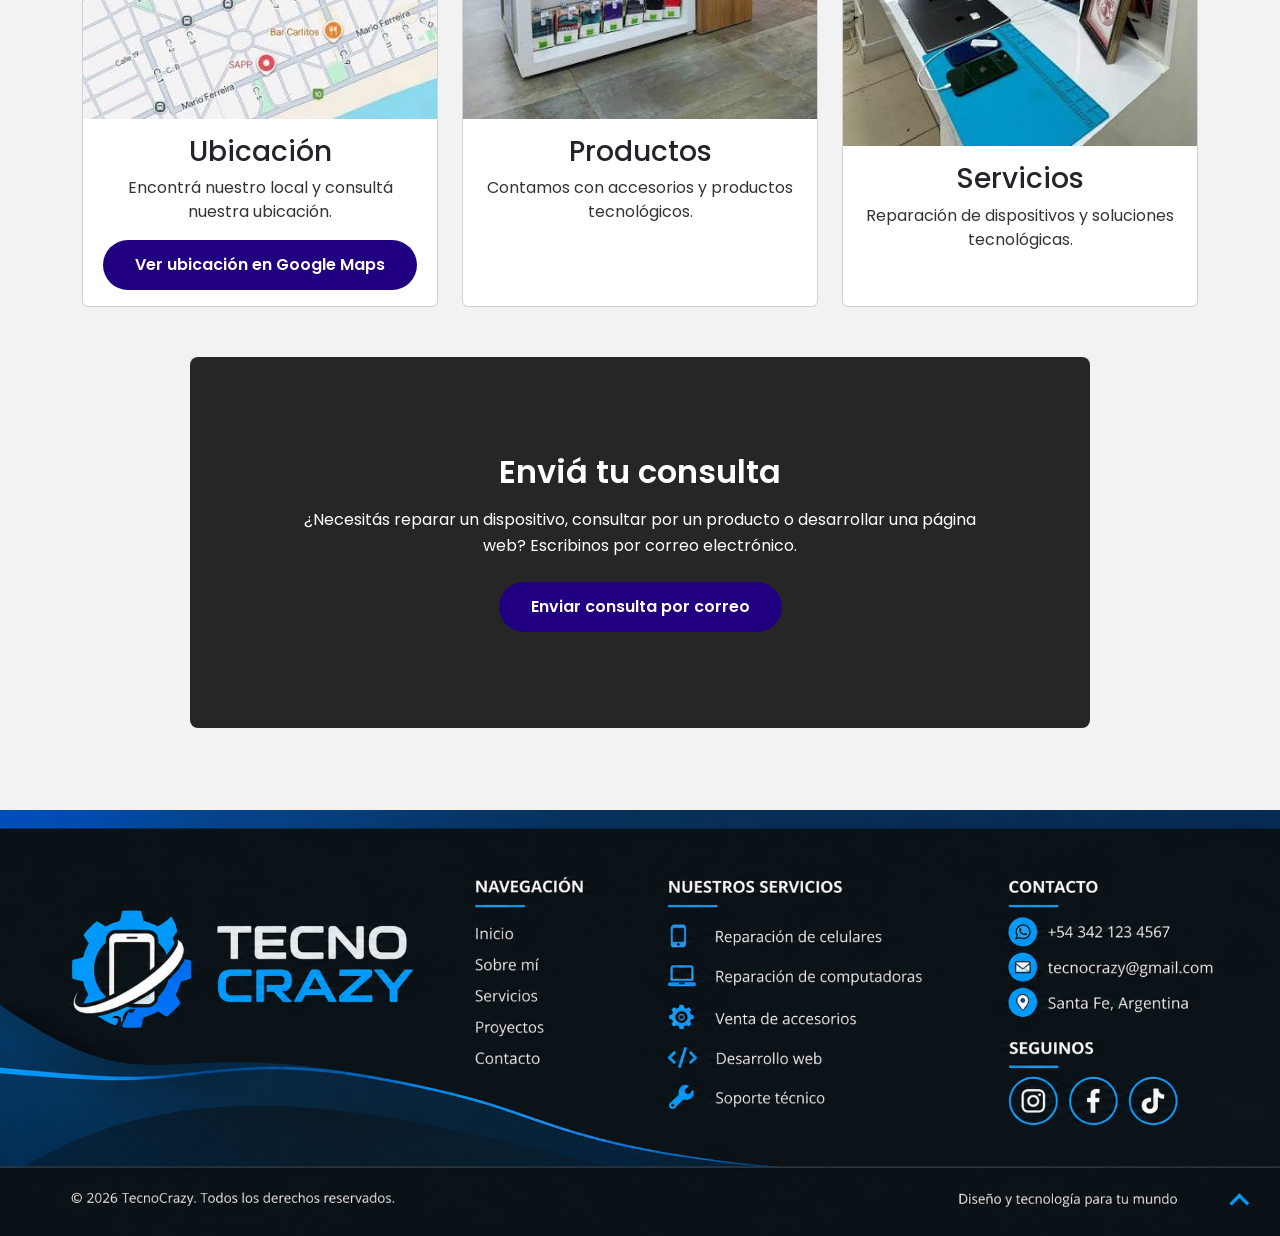
==== commit 055fb2a6: "Corrige enlaces de redes sociales en todas las paginas" ====
--- a/pages/contacto.html
+++ b/pages/contacto.html
@@ -269,31 +269,89 @@
         </main>
 
 
-        <!-- FOOTER -->
-        <footer class="piepagina footer-grafico" aria-label="Pie de página TecnoCrazy">
-            <div class="footer-imagen-wrap">
-                <img src="../assets/footer-diseno.png" alt="TecnoCrazy: navegación, servicios, contacto y redes sociales" class="footer-imagen">
-
-                <nav class="footer-hotspots footer-nav-hotspots" aria-label="Enlaces rápidos del pie de página">
-                    <a class="hotspot nav-inicio" href="../index.html" aria-label="Ir a Inicio" title="Inicio"></a>
-                    <a class="hotspot nav-sobremi" href="../pages/sobremi.html" aria-label="Ir a Sobre mí" title="Sobre mí"></a>
-                    <a class="hotspot nav-servicios" href="../pages/productos.html" aria-label="Ir a Productos y servicios" title="Servicios"></a>
-                    <a class="hotspot nav-proyectos" href="../pages/proyectos.html" aria-label="Ir a Proyectos" title="Proyectos"></a>
-                    <a class="hotspot nav-contacto" href="../pages/contacto.html" aria-label="Ir a Contacto" title="Contacto"></a>
-                </nav>
-
-                <div class="footer-hotspots footer-social-hotspots" aria-label="Redes sociales de TecnoCrazy">
-
-
-
-                    <a class="hotspot contacto-whatsapp" href="https://wa.me/543424067140" target="_blank" rel="noopener noreferrer" aria-label="Contactar por WhatsApp" title="WhatsApp"></a>
-                </div>
-
-                <a class="hotspot volver-arriba-grafico" href="#top" aria-label="Volver arriba" title="Volver arriba"></a>
-            </div>
-        </footer>
+        
+<!-- FOOTER -->
+<footer class="piepagina footer-grafico"
+        aria-label="Pie de página TecnoCrazy">
+
+    <div class="footer-imagen-wrap">
+
+        <!-- IMAGEN DEL FOOTER -->
+        <img
+            src="../assets/footer-diseno.png"
+            alt="TecnoCrazy: navegación, servicios, contacto y redes sociales"
+            class="footer-imagen">
+
+        <!-- ENLACES DE NAVEGACIÓN -->
+        <nav class="footer-hotspots footer-nav-hotspots"
+             aria-label="Enlaces rápidos del pie de página">
+
+            <a class="hotspot nav-inicio"
+               href="../index.html"
+               aria-label="Ir a Inicio"
+               title="Inicio"></a>
+
+            <a class="hotspot nav-sobremi"
+               href="../pages/sobremi.html"
+               aria-label="Ir a Sobre mí"
+               title="Sobre mí"></a>
+
+            <a class="hotspot nav-servicios"
+               href="../pages/productos.html"
+               aria-label="Ir a Productos y servicios"
+               title="Servicios"></a>
+
+            <a class="hotspot nav-proyectos"
+               href="../pages/proyectos.html"
+               aria-label="Ir a Proyectos"
+               title="Proyectos"></a>
+
+            <a class="hotspot nav-contacto"
+               href="../pages/contacto.html"
+               aria-label="Ir a Contacto"
+               title="Contacto"></a>
+
+        </nav>
+
+        <!-- REDES SOCIALES Y WHATSAPP -->
+        <div class="footer-hotspots footer-social-hotspots"
+             aria-label="Redes sociales de TecnoCrazy">
+
+            <!-- INSTAGRAM -->
+            <a class="hotspot social-instagram"
+               href="https://www.instagram.com/pablo.cepeda.1"
+               target="_blank"
+               rel="noopener noreferrer"
+               aria-label="Instagram de Pablo Cepeda"
+               title="Instagram"></a>
+
+            <!-- FACEBOOK -->
+            <a class="hotspot social-facebook"
+               href="https://www.facebook.com/share/1C5ujETJi9/"
+               target="_blank"
+               rel="noopener noreferrer"
+               aria-label="Facebook de Pablo Cepeda"
+               title="Facebook"></a>
+
+            <!-- WHATSAPP -->
+            <a class="hotspot contacto-whatsapp"
+               href="https://wa.me/543424067140"
+               target="_blank"
+               rel="noopener noreferrer"
+               aria-label="Contactar por WhatsApp"
+               title="WhatsApp"></a>
+
+        </div>
+
+        <!-- VOLVER ARRIBA -->
+        <a class="hotspot volver-arriba-grafico"
+           href="#top"
+           aria-label="Volver arriba"
+           title="Volver arriba"></a>
 
     </div>
+
+</footer>
 
 
     <!-- Bootstrap JS -->
--- a/styles/style.css
+++ b/styles/style.css
@@ -31,6 +31,20 @@
   text-align: center;
 }
 
+figcaption {
+  display: none;
+}
+
+img {
+  max-width: 100%;
+  height: auto;
+}
+
+main h2,
+main p,
+main li {
+  color: #333333;
+}
 
 .titulo-principal {
   font-size: 2.5rem;
@@ -40,22 +54,17 @@
   line-height: 1.2;
 }
 
-figcaption {
-  display: none;
-}
-
-img {
-  max-width: 100%;
-  height: auto;
-}
-
-main h2,
-main p,
-main li {
-  color: #333333;
-}
-
+@media (max-width: 767px) {
+  .titulo-principal {
+    font-size: 2rem;
+  }
+}
 .encabezado {
+  display: flex;
+  flex-direction: column;
+  justify-content: center;
+  align-items: center;
+  gap: 20px;
   grid-area: header;
   background-color: #262626;
   color: #FFFFFF;
@@ -85,6 +94,16 @@
     height: 550px;
   }
 }
+@keyframes aparecer-logo {
+  from {
+    opacity: 0;
+    transform: scale(0.95);
+  }
+  to {
+    opacity: 1;
+    transform: scale(1);
+  }
+}
 .menu-nav {
   gap: 30px;
 }
@@ -108,6 +127,7 @@
 }
 
 .logo img {
+  animation: aparecer-logo 0.8s ease-out;
   transition: transform 0.4s ease;
 }
 .logo img:hover {
@@ -127,203 +147,252 @@
   color: #FFFFFF !important;
 }
 
+.logo {
+  width: min(760px, 88%);
+  margin: 1rem auto 0;
+}
+.logo img {
+  display: block;
+  width: 100%;
+  height: auto;
+  object-fit: contain;
+}
+
+@media (max-width: 767px) {
+  .logo {
+    width: min(560px, 94%);
+  }
+}
+@media (min-width: 768px) and (max-width: 1023px) {
+  .logo {
+    width: min(650px, 86%);
+  }
+}
 footer {
   background-color: #262626;
-  color: #FFFFFF;
-  text-align: center;
-  font-size: clamp(1rem, 2vw, 1.35rem);
-}
-footer a {
-  color: #FFFFFF;
-  text-decoration: none;
-  transition: all 0.3s ease;
-}
-footer a:hover {
-  opacity: 0.8;
-  transform: translateY(-2px);
-}
-
-.piepagina {
+}
+
+.footer-grafico {
   grid-area: footer;
   width: 100%;
   overflow: hidden;
-  color: #FFFFFF;
-  background-color: #06111f;
-  background-image: url(../assets/baner-footer-final.png);
-  background-repeat: no-repeat;
-  background-position: center;
-  background-size: cover;
-  padding: 2rem 1rem 1rem;
-}
-
-.contenedorfooter {
-  width: min(100%, 900px);
+  background: #07121c;
+}
+
+.footer-imagen-wrap {
+  position: relative;
+  width: 100%;
+  max-width: 2048px;
   margin: 0 auto;
-  padding: 1.5rem 0;
+  line-height: 0;
+}
+
+.footer-imagen {
+  display: block;
+  width: 100%;
+  height: auto;
+}
+
+.hotspot {
+  position: absolute;
+  display: block;
+  z-index: 2;
+  border-radius: 8px;
+  transition: background-color 0.2s ease, box-shadow 0.2s ease;
+}
+.hotspot:hover, .hotspot:focus-visible {
+  background-color: rgba(31, 102, 255, 0.16);
+  box-shadow: 0 0 0 2px rgba(31, 102, 255, 0.55);
+  outline: none;
+}
+
+.nav-inicio {
+  left: 36.7%;
+  top: 25%;
+  width: 10.5%;
+  height: 7.5%;
+}
+
+.nav-sobremi {
+  left: 36.7%;
+  top: 32.5%;
+  width: 10.5%;
+  height: 7.5%;
+}
+
+.nav-servicios {
+  left: 36.7%;
+  top: 40%;
+  width: 10.5%;
+  height: 7.5%;
+}
+
+.nav-proyectos {
+  left: 36.7%;
+  top: 47.5%;
+  width: 10.5%;
+  height: 7.5%;
+}
+
+.nav-contacto {
+  left: 36.7%;
+  top: 55%;
+  width: 10.5%;
+  height: 7.5%;
+}
+
+.social-instagram {
+  left: 78.2%;
+  top: 61.5%;
+  width: 5%;
+  height: 13.5%;
+}
+
+.social-facebook {
+  left: 83.2%;
+  top: 61.5%;
+  width: 5%;
+  height: 13.5%;
+}
+
+.social-tiktok {
+  left: 88.2%;
+  top: 61.5%;
+  width: 5%;
+  height: 13.5%;
+}
+
+.contacto-whatsapp {
+  left: 78.2%;
+  top: 23%;
+  width: 14%;
+  height: 8%;
+}
+
+.volver-arriba-grafico {
+  right: 1.8%;
+  bottom: 4%;
+  width: 4%;
+  height: 9%;
+}
+
+@media (max-width: 767px) {
+  .footer-grafico {
+    overflow-x: hidden;
+  }
+  .footer-imagen-wrap {
+    width: 100%;
+  }
+}
+/* ====================================
+   GRID PRINCIPAL
+===================================== */
+.bigcontainer {
+  display: grid;
+  grid-template-columns: minmax(0, 1fr);
+  grid-template-areas: "header" "main" "footer";
+  gap: 2rem;
+}
+
+.encabezado {
+  grid-area: header;
+}
+
+.contenedormain {
+  grid-area: main;
   display: flex;
   flex-direction: column;
   align-items: center;
-  justify-content: center;
-  gap: 20px;
-}
-.contenedorfooter figure {
-  margin: 0;
-  max-width: 100%;
-}
-.contenedorfooter figure img {
-  display: block;
-  width: min(212px, 70vw);
-  height: auto;
-  margin: 0 auto;
-}
-
-.menuredes {
-  margin: 0;
-  padding: 0;
-  display: flex;
-  flex-wrap: wrap;
-  justify-content: center;
-  gap: 20px;
-  list-style: none;
-}
-.menuredes a {
-  display: inline-block;
-  color: #FFFFFF;
-  text-decoration: none;
-}
-
-.piepagina > p {
-  margin: 1rem auto 0;
-  padding: 0 1rem;
-  font-size: 0.9rem;
-}
-
-@media (max-width: 767px) {
-  .piepagina {
-    background-image: none;
-    min-height: auto;
-  }
-}
-@media (min-width: 768px) {
-  .contenedorfooter {
-    flex-direction: row;
-    justify-content: space-between;
-    min-height: 230px;
-  }
-}
-@media (min-width: 1024px) {
-  .piepagina {
-    min-height: 350px;
-    padding: 2.5rem 1rem 1.5rem;
-    background-size: cover;
-    background-position: center center;
-  }
-}
-/*====================================
-GRID PRINCIPAL
-=====================================*/
-.bigcontainer {
-  display: grid;
-  grid-template-columns: 1fr;
-  grid-template-areas: "header" "main" "footer";
-  gap: 2rem;
-}
-
-.contenedormain {
-  grid-area: main;
-  display: flex;
-  flex-direction: column;
-  align-items: center;
-}
-
-/*====================================
-GRID ACCESORIOS
-=====================================*/
-.main2 {
-  display: grid;
-  grid-template-columns: 1fr;
-  grid-template-areas: "acc1" "acc2" "acc3";
-  gap: 20px;
-  padding: 2.5rem;
-  border: 1px solid rgba(255, 255, 255, 0.1);
-  box-shadow: 0 8px 12px rgba(0, 0, 0, 0.3);
-}
-.main2 > div {
-  width: 100%;
-}
-
-.acc1 {
-  grid-area: acc1;
-}
-
-.acc2 {
-  grid-area: acc2;
-}
-
-.acc3 {
-  grid-area: acc3;
-}
-
-/*====================================
-GRID REPUESTOS
-=====================================*/
-.main3 {
-  display: grid;
-  grid-template-columns: 1fr;
-  grid-template-areas: "rep1" "rep2" "rep3";
-  gap: 20px;
-  padding: 2.5rem;
-  border: 1px solid rgba(255, 255, 255, 0.1);
-  box-shadow: 0 8px 12px rgba(0, 0, 0, 0.3);
-}
-.main3 > div {
-  width: 100%;
-}
-
-/*====================================
-PROGRAMACIÓN
-=====================================*/
-.main-programacion {
+  min-width: 0;
+}
+
+/* ====================================
+   CONTENIDO PRINCIPAL
+===================================== */
+.main1 {
   display: flex;
   flex-direction: column;
   align-items: center;
   gap: 20px;
+}
+
+/* ====================================
+   ACCESORIOS Y REPUESTOS
+===================================== */
+.main2,
+.main3 {
+  width: 100%;
+  max-width: 1200px;
+  border: 1px solid rgba(255, 255, 255, 0.1);
+  box-shadow: 0 8px 12px rgba(0, 0, 0, 0.3);
+}
+
+/*
+   En Productos, .main2 y .main3 también
+   tienen la clase .row de Bootstrap.
+   Dejamos que Bootstrap controle las columnas.
+*/
+.main2.row,
+.main3.row {
+  display: flex;
+  flex-wrap: wrap;
+  margin-left: 0;
+  margin-right: 0;
+  padding: 1rem 0;
+}
+
+/*
+   Conservamos CSS Grid para cualquier otra
+   sección que utilice estas clases sin .row.
+*/
+.main2:not(.row),
+.main3:not(.row) {
+  display: grid;
+  grid-template-columns: minmax(0, 1fr);
+  gap: 20px;
+  padding: 2rem;
+}
+
+/* ====================================
+   PROGRAMACIÓN
+===================================== */
+.main-programacion {
+  display: flex;
+  flex-direction: column;
+  align-items: center;
+  gap: 20px;
   width: 100%;
   max-width: 900px;
   padding: 2rem;
 }
 
-/*====================================
-MEDIA 
-=====================================*/
+/* ====================================
+   TABLET
+===================================== */
 @media (min-width: 768px) {
   .main1 {
     flex-direction: row;
-  }
-  .main2 {
-    grid-template-columns: repeat(2, 1fr);
-    grid-template-areas: "acc1 acc2" "acc3 acc3";
-  }
-  .main3 {
-    grid-template-columns: repeat(2, 1fr);
-    grid-template-areas: "rep1 rep2" "rep3 rep3";
-  }
-}
+    justify-content: center;
+  }
+  .main2:not(.row),
+  .main3:not(.row) {
+    grid-template-columns: repeat(2, minmax(0, 1fr));
+  }
+}
+/* ====================================
+   COMPUTADORA
+===================================== */
 @media (min-width: 1024px) {
-  .main2 {
-    grid-template-columns: repeat(3, 1fr);
-    grid-template-areas: "acc1 acc2 acc3";
-  }
-  .main3 {
-    grid-template-columns: repeat(3, 1fr);
-    grid-template-areas: "rep1 rep2 rep3";
+  .main2:not(.row),
+  .main3:not(.row) {
+    grid-template-columns: repeat(3, minmax(0, 1fr));
   }
   .main-programacion {
     flex-direction: row;
     justify-content: center;
   }
 }
-.btn {
+.btn, .btn-secondary, .btn-primary {
   padding: 0.8rem 2rem;
   border: none;
   border-radius: 50px;
@@ -331,7 +400,7 @@
   cursor: pointer;
   transition: 0.3s;
 }
-.btn:hover {
+.btn:hover, .btn-secondary:hover, .btn-primary:hover {
   opacity: 0.9;
 }
 
@@ -357,50 +426,81 @@
     justify-content: flex-start;
   }
 }
-/* IMÁGENES DE CATEGORÍAS */
+/* ====================================
+   TARJETAS DE PRODUCTOS Y REPUESTOS
+===================================== */
 .fotoaccesorios,
 .fotorepuesto {
-  transition: all 0.3s ease;
+  width: 100%;
+  min-width: 0;
+  padding: 20px;
   border-radius: 15px;
-  padding: 15px;
-}
-
+  transition: transform 0.3s ease, box-shadow 0.3s ease;
+}
 .fotoaccesorios:hover,
 .fotorepuesto:hover {
   transform: translateY(-10px);
   box-shadow: 0 10px 20px rgba(0, 0, 0, 0.25);
 }
-
-.fotoaccesorios,
-.fotorepuesto {
-  width: 100%;
-  padding: 20px;
-}
-
+.fotoaccesorios figure,
+.fotorepuesto figure {
+  width: 100%;
+  margin: 0;
+}
 .fotoaccesorios img,
 .fotorepuesto img {
+  display: block;
   width: 100%;
   max-width: 400px;
-  height: auto;
-  display: block;
-  margin: auto;
-}
-
+  height: 220px;
+  object-fit: contain;
+  margin: 0 auto;
+}
+.fotoaccesorios .card-body,
+.fotorepuesto .card-body {
+  width: 100%;
+  min-width: 0;
+  text-align: center;
+}
+.fotoaccesorios .card-title,
+.fotoaccesorios .card-text,
+.fotorepuesto .card-title,
+.fotorepuesto .card-text {
+  white-space: normal;
+  overflow-wrap: normal;
+  word-break: normal;
+}
+
+/* ====================================
+   IMÁGENES DE REPUESTOS
+===================================== */
 .main3 img {
   max-width: 100%;
-  display: block;
-  margin: auto;
-  padding: 20px;
-}
-
+  object-fit: contain;
+}
+
+/* ====================================
+   AJUSTES PARA CELULARES
+===================================== */
+@media (max-width: 767px) {
+  .fotoaccesorios,
+  .fotorepuesto {
+    padding: 15px;
+  }
+  .fotoaccesorios img,
+  .fotorepuesto img {
+    height: 180px;
+  }
+}
 /*====================================
 FORMULARIO DE CONTACTO
 =====================================*/
 .caja-consultas {
   background-color: #262626;
+  width: 90%;
   max-width: 800px;
   margin: 50px auto;
-  padding: 6rem;
+  padding: 2rem;
   border-radius: 8px;
 }
 .caja-consultas h2 {
@@ -425,184 +525,47 @@
 }
 .form-group input,
 .form-group textarea {
+  width: 100%;
   padding: 1rem;
   border: 1px solid rgba(0, 0, 0, 0.2);
   border-radius: 8px;
   background-color: #FFFFFF;
   color: #333333;
   font-family: inherit;
+  transition: all 0.3s ease;
+}
+.form-group input:focus,
+.form-group textarea:focus {
+  outline: none;
+  transform: scale(1.01);
+  box-shadow: 0 10px 20px rgba(0, 0, 0, 0.25);
 }
 .form-group textarea {
   min-height: 180px;
   resize: vertical;
 }
 
+/*====================================
+MEDIA QUERY TABLET
+=====================================*/
+@media (min-width: 768px) {
+  .caja-consultas {
+    padding: 4rem;
+  }
+}
+/*====================================
+MEDIA QUERY DESKTOP
+=====================================*/
 @media (min-width: 1024px) {
   .caja-consultas {
     max-width: 900px;
-  }
-}
-/* -------- EFECTOS MENU NAVBAR -------- */
-.menu-nav .nav-link {
-  color: white;
-  font-weight: 500;
-  margin: 0 8px;
-  padding: 10px 15px;
-  border-radius: 8px;
-  transition: all 0.3s ease;
+    padding: 6rem;
+  }
+}
+.caja-consultas .contacto-descripcion {
+  color: #FFFFFF;
+  line-height: 1.6;
+  margin: 1rem 0 1.5rem;
 }
 
 /*# sourceMappingURL=style.css.map */
-
-@media (max-width: 767px) {
-  .titulo-principal {
-    font-size: 2rem;
-  }
-}
-
-/* Footer final responsive */
-.piepagina {
-  grid-area: footer;
-  width: 100%;
-  overflow: hidden;
-  line-height: 0;
-  padding: 0;
-  min-height: 0;
-  background-color: #06111f;
-  background-image: none;
-}
-.piepagina .footer-banner {
-  display: block;
-  width: 100%;
-  height: auto;
-  max-width: 100%;
-  object-fit: contain;
-}
-@media (max-width: 767px) {
-  .piepagina { min-height: 0; padding: 0; background-image: none; }
-  .piepagina .footer-banner { width: 100%; height: auto; }
-}
-@media (min-width: 768px) {
-  .piepagina .footer-banner { width: 100%; height: auto; }
-}
-@media (min-width: 1024px) {
-  .piepagina { min-height: 0; padding: 0; background-image: none; }
-  .piepagina .footer-banner { width: 100%; height: auto; }
-}
-
-/* ===== Ajustes finales: logo completo + footer navegable ===== */
-.logo {
-  width: min(1200px, 100%);
-  margin-inline: auto;
-}
-.logo img {
-  display: block;
-  width: 100%;
-  height: auto;
-  object-fit: contain;
-  animation: aparecer-logo 0.8s ease-out;
-}
-
-.piepagina {
-  grid-area: footer;
-  width: 100%;
-  overflow: hidden;
-  color: #FFFFFF;
-  background: linear-gradient(135deg, #06111f 0%, #0b1622 55%, #06111f 100%);
-  border-top: 4px solid #1F66FF;
-  line-height: 1.5;
-  padding: 0;
-  min-height: 0;
-}
-.piepagina a {
-  color: #FFFFFF;
-  text-decoration: none;
-  transition: color 0.25s ease, transform 0.25s ease;
-}
-.piepagina a:hover,
-.piepagina a:focus-visible { color: #1F66FF; }
-.footer-contenido {
-  width: min(1180px, 92%);
-  margin: 0 auto;
-  padding: 2.5rem 0 2rem;
-  display: grid;
-  grid-template-columns: 1fr;
-  gap: 2rem;
-  text-align: left;
-}
-.footer-marca {
-  display: flex;
-  align-items: flex-start;
-  justify-content: center;
-}
-.footer-logo {
-  display: block;
-  width: min(100%, 430px);
-  height: auto;
-  object-fit: contain;
-  animation: aparecer-logo 0.8s ease-out;
-  transition: transform 0.3s ease;
-}
-.footer-logo:hover { transform: scale(1.03); }
-.footer-columna h2 {
-  margin: 0 0 1rem;
-  color: #FFFFFF;
-  font-size: 1.15rem;
-  text-transform: uppercase;
-}
-.footer-columna ul { margin: 0; padding: 0; list-style: none; }
-.footer-columna li { margin-bottom: 0.7rem; }
-.footer-columna p { margin: 0 0 0.75rem; color: #FFFFFF; }
-.footer-servicios li::before {
-  content: "›";
-  margin-right: 0.55rem;
-  color: #1F66FF;
-  font-weight: 700;
-}
-.footer-seguinos { margin-top: 1.5rem !important; }
-.footer-redes { display: flex; flex-wrap: wrap; gap: 0.7rem; }
-.footer-redes a {
-  display: inline-flex;
-  align-items: center;
-  justify-content: center;
-  padding: 0.55rem 0.8rem;
-  border: 1px solid #1F66FF;
-  border-radius: 999px;
-}
-.footer-redes a:hover { transform: translateY(-2px); }
-.footer-inferior {
-  width: min(1180px, 92%);
-  margin: 0 auto;
-  padding: 1rem 0 1.25rem;
-  border-top: 1px solid rgba(255,255,255,0.22);
-  display: flex;
-  flex-direction: column;
-  align-items: center;
-  gap: 0.75rem;
-}
-.footer-inferior p { margin: 0; color: #FFFFFF; font-size: 0.9rem; }
-.volver-arriba { font-size: 1.6rem; line-height: 1; }
-@media (min-width: 768px) {
-  .footer-contenido { grid-template-columns: repeat(2, minmax(0, 1fr)); }
-  .footer-marca { justify-content: flex-start; }
-  .footer-inferior { flex-direction: row; justify-content: space-between; }
-}
-@media (min-width: 1024px) {
-  .footer-contenido { grid-template-columns: 1.35fr 0.8fr 1fr 1fr; align-items: start; }
-}
-
-/* === Ajuste final: logo principal centrado + footer gráfico con enlaces === */
-.logo { width:min(760px,88%); margin:1rem auto 0; }
-.logo img { display:block; width:100%; height:auto; object-fit:contain; }
-@media (max-width:767px){.logo{width:min(560px,94%);}}
-@media (min-width:768px) and (max-width:1023px){.logo{width:min(650px,86%);}}
-.footer-grafico{grid-area:footer;width:100%;overflow:hidden;background:#07121c;}
-.footer-imagen-wrap{position:relative;width:100%;max-width:2048px;margin:0 auto;line-height:0;}
-.footer-imagen{display:block;width:100%;height:auto;}
-.hotspot{position:absolute;display:block;z-index:2;border-radius:8px;transition:background-color .2s ease,box-shadow .2s ease;}
-.hotspot:hover,.hotspot:focus-visible{background-color:rgba(31,102,255,.16);box-shadow:0 0 0 2px rgba(31,102,255,.55);outline:none;}
-.nav-inicio{left:36.7%;top:25%;width:10.5%;height:7.5%;}.nav-sobremi{left:36.7%;top:32.5%;width:10.5%;height:7.5%;}.nav-servicios{left:36.7%;top:40%;width:10.5%;height:7.5%;}.nav-proyectos{left:36.7%;top:47.5%;width:10.5%;height:7.5%;}.nav-contacto{left:36.7%;top:55%;width:10.5%;height:7.5%;}
-.social-instagram{left:78.2%;top:61.5%;width:5%;height:13.5%;}.social-facebook{left:83.2%;top:61.5%;width:5%;height:13.5%;}.social-tiktok{left:88.2%;top:61.5%;width:5%;height:13.5%;}.contacto-whatsapp{left:78.2%;top:23%;width:14%;height:8%;}.volver-arriba-grafico{right:1.8%;bottom:4%;width:4%;height:9%;}
-@media (max-width:767px){.footer-grafico{overflow-x:hidden}.footer-imagen-wrap{width:100%}}
-
-.caja-consultas .contacto-descripcion{color:#fff;line-height:1.6;margin:1rem 0 1.5rem}
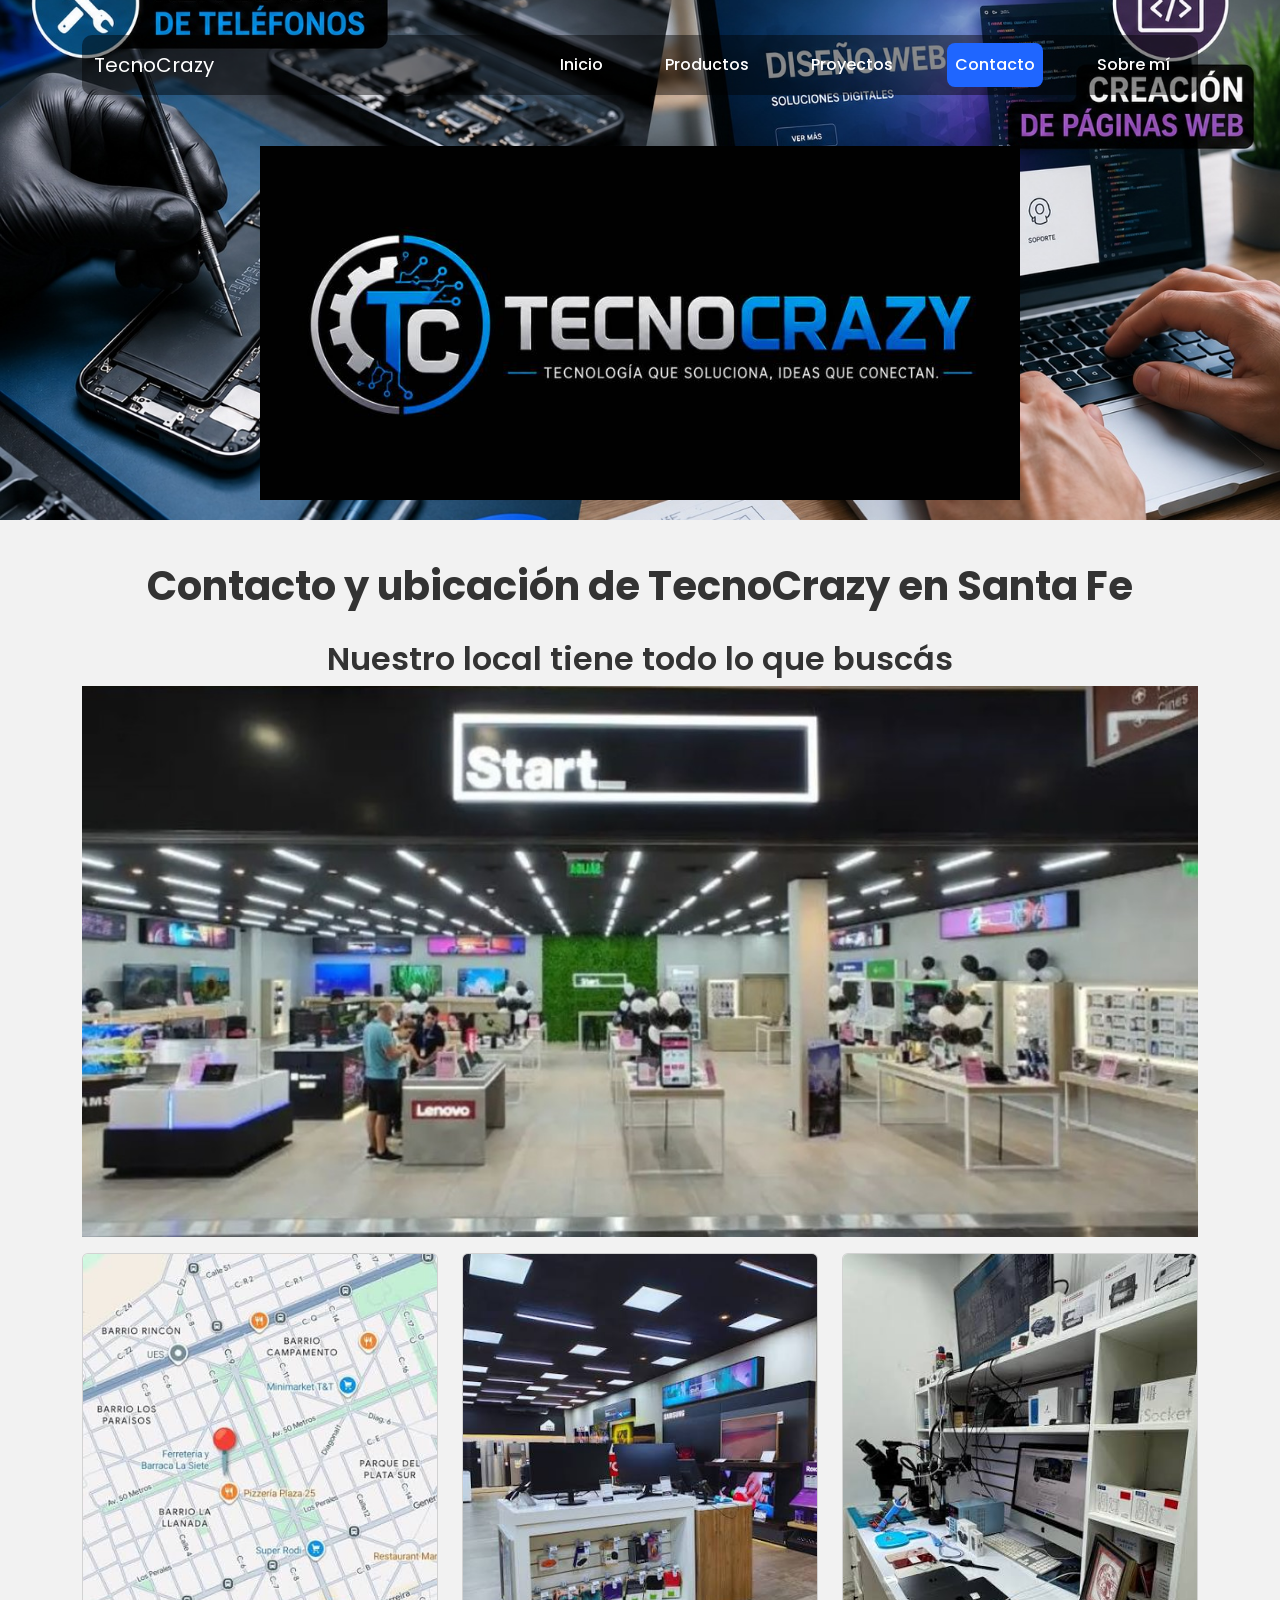
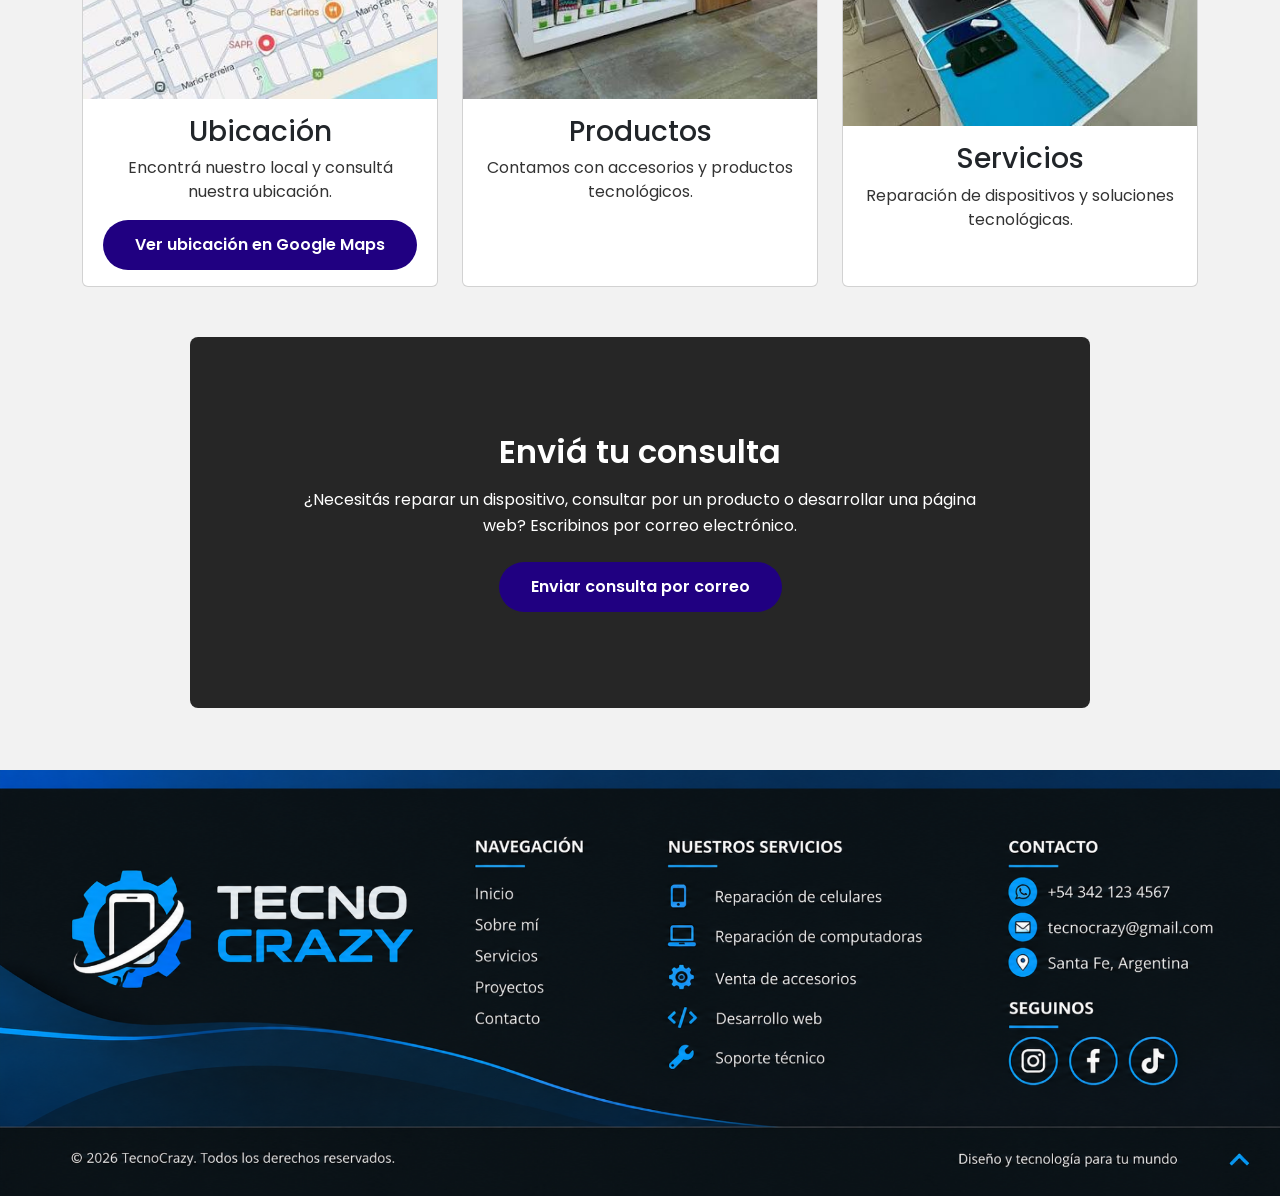
==== commit 33d0e4c1: "Actualiza carrusel de ofertas y enlaces de TikTok" ====
--- a/pages/contacto.html
+++ b/pages/contacto.html
@@ -26,8 +26,10 @@
     <!-- CSS -->
     <link rel="stylesheet" href="../styles/style.css">
 
-    <!-- Canonical: agregar la URL absoluta cuando se publique el sitio. -->
-</head>
+<link rel="canonical"
+      href="https://tecno-crazy-proyecto-final-28z3.vercel.app/">
+    
+    </head>
 
 <body id="top">
 
@@ -251,7 +253,7 @@
                 </section>
 
 
-                <!-- CONTACTO POR CORREO: no requiere JavaScript ni servidor -->
+                <!-- CONTACTO POR CORREO:  -->
                 <section class="caja-consultas" data-aos="fade-up">
                     <h2>Enviá tu consulta</h2>
                     <p class="contacto-descripcion">
@@ -341,6 +343,14 @@
                aria-label="Contactar por WhatsApp"
                title="WhatsApp"></a>
 
+          <!-- TIKTOK -->
+           <a class="hotspot social-tiktok"
+            href="https://www.tiktok.com/@cepeda.pablo"
+             target="_blank"
+               rel="noopener noreferrer"
+              aria-label="TikTok de Pablo Cepeda"
+            title="TikTok"></a>
+
         </div>
 
         <!-- VOLVER ARRIBA -->
@@ -353,6 +363,68 @@
 
 </footer>
 
+<!-- FOOTER RESPONSIVE -->
+<footer class="footer-responsive">
+  <div class="footer-contenido">
+
+    <div class="footer-marca">
+      <h2>TecnoCrazy</h2>
+      <p>Tecnología, reparación y desarrollo web</p>
+    </div>
+
+    <div class="footer-columnas">
+      
+<nav aria-label="Navegación del pie de página">
+  <h3>Navegación</h3>
+  <a href="../index.html">Inicio</a>
+  <a href="productos.html">Productos</a>
+  <a href="proyectos.html">Proyectos</a>
+  <a href="sobremi.html">Sobre mí</a>
+  <a href="contacto.html">Contacto</a>
+</nav>
+
+
+      <div>
+        <h3>Servicios</h3>
+        <p>Reparación de celulares</p>
+        <p>Accesorios tecnológicos</p>
+        <p>Desarrollo web</p>
+      </div>
+    </div>
+
+    <div class="footer-redes">
+      <h3>Seguinos</h3>
+
+      <a href="https://www.instagram.com/pablo.cepeda.1"
+         target="_blank" rel="noopener noreferrer">
+        Instagram
+      </a>
+
+      <a href="https://www.facebook.com/share/1C5ujETJi9/"
+         target="_blank" rel="noopener noreferrer">
+        Facebook
+      </a>
+
+      <a href="https://www.tiktok.com/@cepeda.pablo"
+   target="_blank"
+   rel="noopener noreferrer">
+    TikTok
+</a>
+
+      <a class="footer-whatsapp"
+         href="https://wa.me/543424067140"
+         target="_blank" rel="noopener noreferrer">
+        Contactanos por WhatsApp
+      </a>
+    </div>
+
+    <p class="footer-copyright">
+      © 2026 TecnoCrazy · Pablo Cepeda
+    </p>
+
+  </div>
+</footer>
+
 
     <!-- Bootstrap JS -->
 
--- a/styles/style.css
+++ b/styles/style.css
@@ -284,6 +284,107 @@
     width: 100%;
   }
 }
+/* Footer responsive */
+.footer-responsive {
+  display: none;
+}
+
+@media (max-width: 991.98px) {
+  /* Ocultar el footer basado en imagen */
+  .piepagina.footer-grafico {
+    display: none;
+  }
+  .footer-responsive {
+    display: block;
+    width: 100%;
+    padding: 36px 20px 20px;
+    background: #262626;
+    color: #ffffff;
+    font-family: "Poppins", sans-serif;
+  }
+  .footer-contenido {
+    max-width: 900px;
+    margin: 0 auto;
+  }
+  .footer-marca {
+    text-align: center;
+    margin-bottom: 28px;
+  }
+  .footer-marca h2 {
+    color: #ffffff;
+    font-size: 1.8rem;
+    font-weight: 700;
+  }
+  .footer-marca p {
+    color: #d1d5db;
+    font-size: 0.9rem;
+  }
+  .footer-columnas {
+    display: grid;
+    grid-template-columns: repeat(2, minmax(0, 1fr));
+    gap: 24px;
+    margin-bottom: 30px;
+  }
+  .footer-columnas h3 {
+    color: #ffffff;
+    font-size: 1rem;
+    font-weight: 600;
+    margin-bottom: 16px;
+  }
+  .footer-columnas a, .footer-columnas p {
+    display: block;
+    color: #d1d5db;
+    font-size: 0.85rem;
+    line-height: 1.6;
+    margin-bottom: 12px;
+    text-decoration: none;
+    overflow-wrap: anywhere;
+  }
+  .footer-columnas a:hover {
+    color: #1f66ff;
+  }
+  .footer-redes {
+    border-top: 1px solid #555;
+    padding-top: 24px;
+    text-align: center;
+  }
+  .footer-redes h3 {
+    color: #ffffff;
+    font-size: 1rem;
+    margin-bottom: 18px;
+  }
+  .footer-redes > a:not(.footer-whatsapp) {
+    display: inline-block;
+    color: #ffffff;
+    margin: 0 8px 15px;
+    text-decoration: none;
+    font-size: 0.85rem;
+  }
+  .footer-redes .footer-whatsapp {
+    display: block;
+    max-width: 320px;
+    margin: 10px auto 0;
+    padding: 12px;
+    border-radius: 8px;
+    background: #198754;
+    color: #ffffff;
+    text-decoration: none;
+    font-weight: 600;
+  }
+  .footer-copyright {
+    margin: 28px 0 0;
+    padding-top: 16px;
+    border-top: 1px solid #555;
+    color: #d1d5db;
+    font-size: 0.75rem;
+    text-align: center;
+  }
+}
+@media (max-width: 359px) {
+  .footer-columnas {
+    grid-template-columns: 1fr;
+  }
+}
 /* ====================================
    GRID PRINCIPAL
 ===================================== */
@@ -291,7 +392,7 @@
   display: grid;
   grid-template-columns: minmax(0, 1fr);
   grid-template-areas: "header" "main" "footer";
-  gap: 2rem;
+  gap: 0.75rem;
 }
 
 .encabezado {
@@ -304,6 +405,21 @@
   flex-direction: column;
   align-items: center;
   min-width: 0;
+  width: 100%;
+  gap: 0;
+  /* Secciones de accesorios y repuestos */
+}
+.contenedormain > section:not(.carrusel-ofertas):not(.main-programacion) {
+  width: 100%;
+  max-width: 1200px;
+  margin: 0 auto 1.5rem;
+}
+.contenedormain {
+  /* Títulos de las secciones */
+}
+.contenedormain > section:not(.carrusel-ofertas):not(.main-programacion) > h2 {
+  margin: 0 0 1rem;
+  text-align: center;
 }
 
 /* ====================================
@@ -330,7 +446,7 @@
 /*
    En Productos, .main2 y .main3 también
    tienen la clase .row de Bootstrap.
-   Dejamos que Bootstrap controle las columnas.
+
 */
 .main2.row,
 .main3.row {
@@ -342,8 +458,8 @@
 }
 
 /*
-   Conservamos CSS Grid para cualquier otra
-   sección que utilice estas clases sin .row.
+   CSS Grid para las secciones
+
 */
 .main2:not(.row),
 .main3:not(.row) {
@@ -354,20 +470,51 @@
 }
 
 /* ====================================
-   PROGRAMACIÓN
+   PROGRAMACIÓN Y SOLUCIONES WEB
 ===================================== */
 .main-programacion {
   display: flex;
   flex-direction: column;
   align-items: center;
+  width: 100%;
+  max-width: 1200px;
+  min-width: 0;
+  margin: 2rem auto;
+  padding: 2rem;
+  background-color: #ffffff;
+  border-radius: 12px;
+  box-shadow: 0 8px 12px rgba(0, 0, 0, 0.3);
+}
+.main-programacion article {
+  display: flex;
+  flex-direction: column;
+  align-items: center;
   gap: 20px;
   width: 100%;
-  max-width: 900px;
-  padding: 2rem;
-}
-
-/* ====================================
-   TABLET
+  min-width: 0;
+}
+.main-programacion h2 {
+  width: 100%;
+  margin: 0;
+  color: #333333;
+  text-align: center;
+  font-size: 1.8rem;
+  font-weight: 600;
+}
+.main-programacion figure {
+  width: 100%;
+  max-width: 1000px;
+  margin: 0;
+}
+.main-programacion img {
+  display: block;
+  width: 100%;
+  height: auto;
+  border-radius: 8px;
+}
+
+/* ====================================
+   TABLETS
 ===================================== */
 @media (min-width: 768px) {
   .main1 {
@@ -380,18 +527,45 @@
   }
 }
 /* ====================================
-   COMPUTADORA
+   COMPUTADORAS
 ===================================== */
 @media (min-width: 1024px) {
   .main2:not(.row),
   .main3:not(.row) {
     grid-template-columns: repeat(3, minmax(0, 1fr));
   }
+}
+/* ====================================
+   PROGRAMACIÓN RESPONSIVE
+===================================== */
+@media (max-width: 767px) {
   .main-programacion {
-    flex-direction: row;
-    justify-content: center;
-  }
-}
+    width: 95%;
+    margin: 1.5rem auto;
+    padding: 1rem;
+  }
+  .main-programacion h2 {
+    font-size: 1.4rem;
+  }
+  .main-programacion figure {
+    max-width: 100%;
+  }
+  .main-programacion img {
+    border-radius: 6px;
+  }
+}
+/* ESPACIADO DE SECCIONES DEL INICIO */
+.contenedormain > section:not(.carrusel-ofertas):not(.main-programacion) {
+  width: 100%;
+  max-width: 1200px;
+  margin: 0 auto 1.5rem;
+}
+
+.contenedormain > section:not(.carrusel-ofertas):not(.main-programacion) > h2 {
+  text-align: center;
+  margin: 0 0 1rem;
+}
+
 .btn, .btn-secondary, .btn-primary {
   padding: 0.8rem 2rem;
   border: none;
@@ -568,4 +742,74 @@
   margin: 1rem 0 1.5rem;
 }
 
+/* ====================================
+   CARRUSEL DE OFERTAS TECNOCRAZY
+===================================== */
+.carrusel-ofertas {
+  width: 100%;
+  max-width: 1600px;
+  margin: 0 auto 0.5rem;
+  padding: 0 8px;
+}
+.carrusel-ofertas .carousel {
+  width: 100%;
+  overflow: hidden;
+  border-radius: 10px;
+}
+.carrusel-ofertas .carousel-inner,
+.carrusel-ofertas .carousel-item {
+  width: 100%;
+}
+.carrusel-ofertas .carousel-item img {
+  display: block;
+  width: 100%;
+  height: auto;
+}
+.carrusel-ofertas .carousel-control-prev,
+.carrusel-ofertas .carousel-control-next {
+  width: 6%;
+}
+.carrusel-ofertas .carousel-indicators {
+  margin-bottom: 5px;
+}
+
+/* ====================================
+   TABLETS
+===================================== */
+@media (max-width: 991px) {
+  .carrusel-ofertas {
+    padding: 0 5px;
+    margin-bottom: 0.5rem;
+  }
+  .carrusel-ofertas .carousel {
+    border-radius: 6px;
+  }
+}
+/* ====================================
+   CELULARES
+===================================== */
+@media (max-width: 575px) {
+  .carrusel-ofertas {
+    width: 100%;
+    padding: 0;
+    margin-bottom: 0.25rem;
+  }
+  .carrusel-ofertas .carousel {
+    border-radius: 0;
+  }
+  .carrusel-ofertas .carousel-item img {
+    width: 100%;
+    height: 190px;
+    object-fit: cover;
+    object-position: center;
+  }
+  .carrusel-ofertas .carousel-control-prev,
+  .carrusel-ofertas .carousel-control-next {
+    width: 10%;
+  }
+  .carrusel-ofertas .carousel-indicators {
+    margin-bottom: 4px;
+  }
+}
+
 /*# sourceMappingURL=style.css.map */
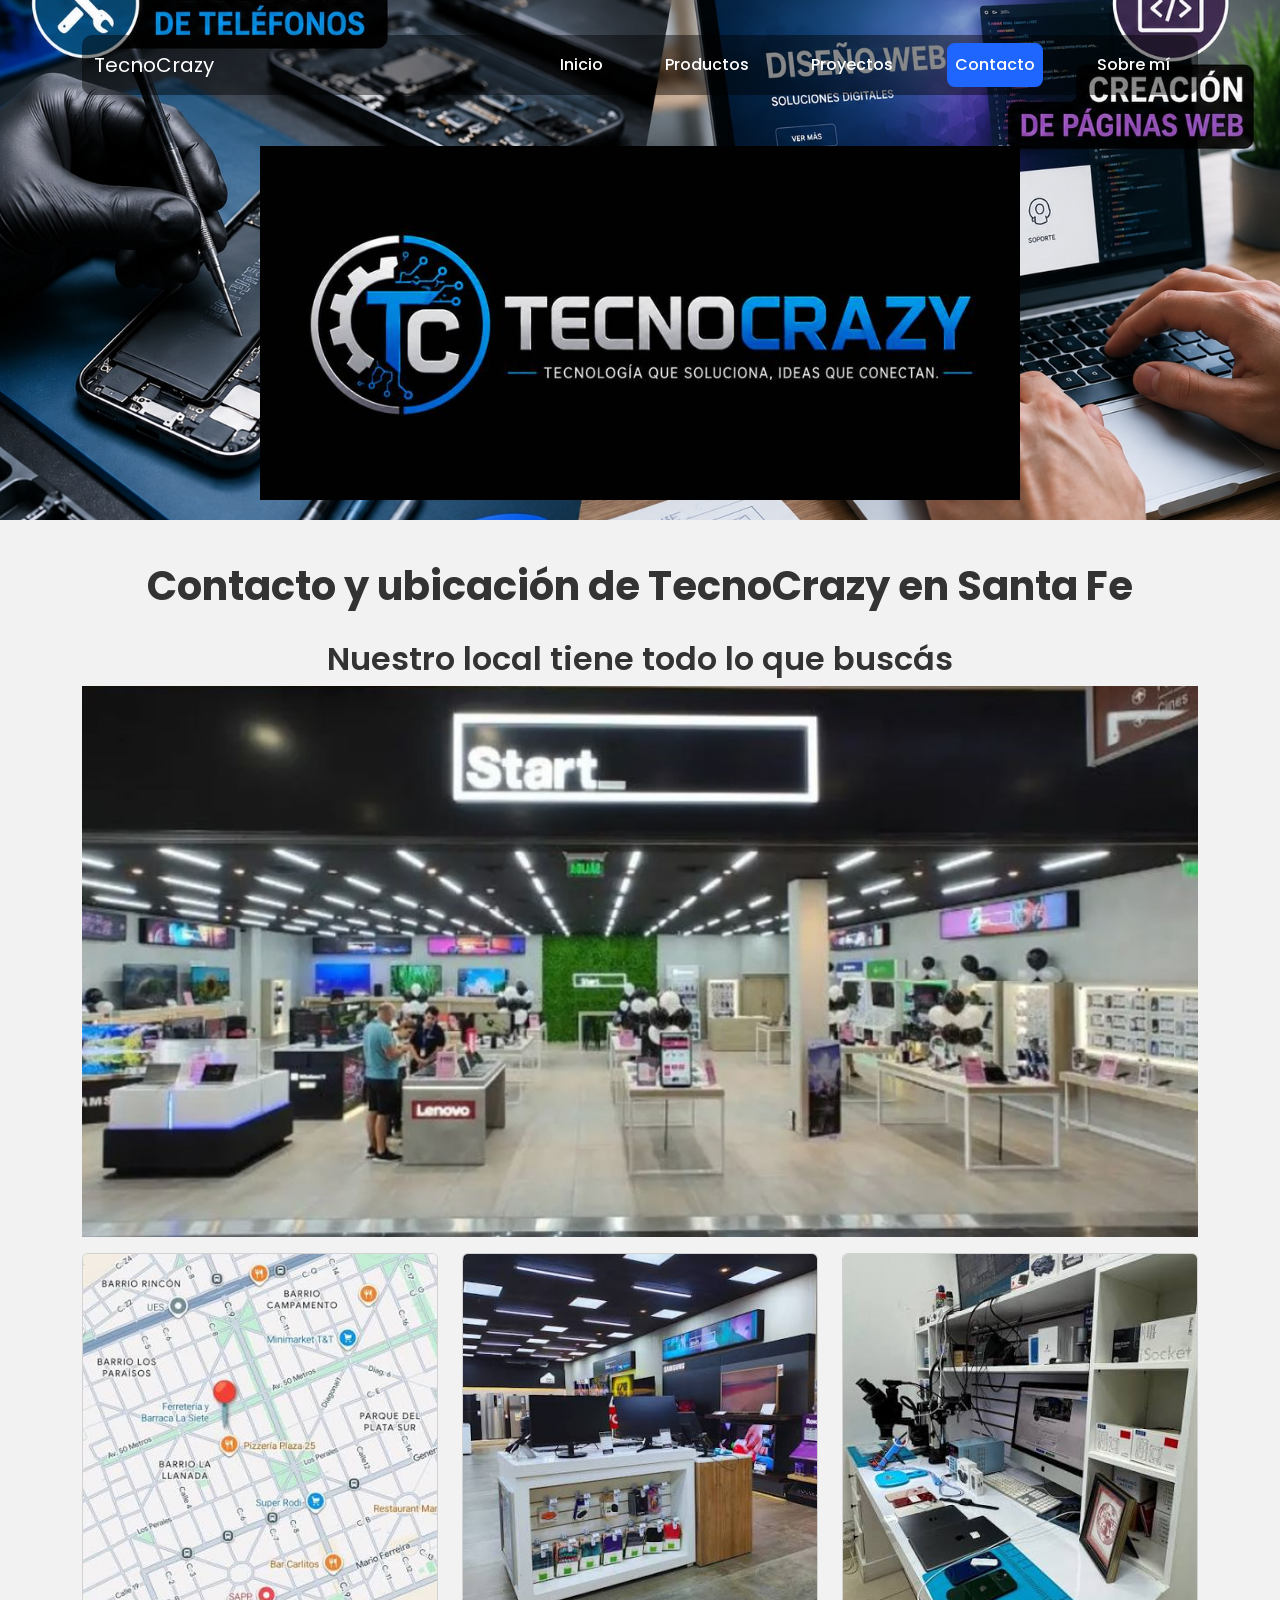
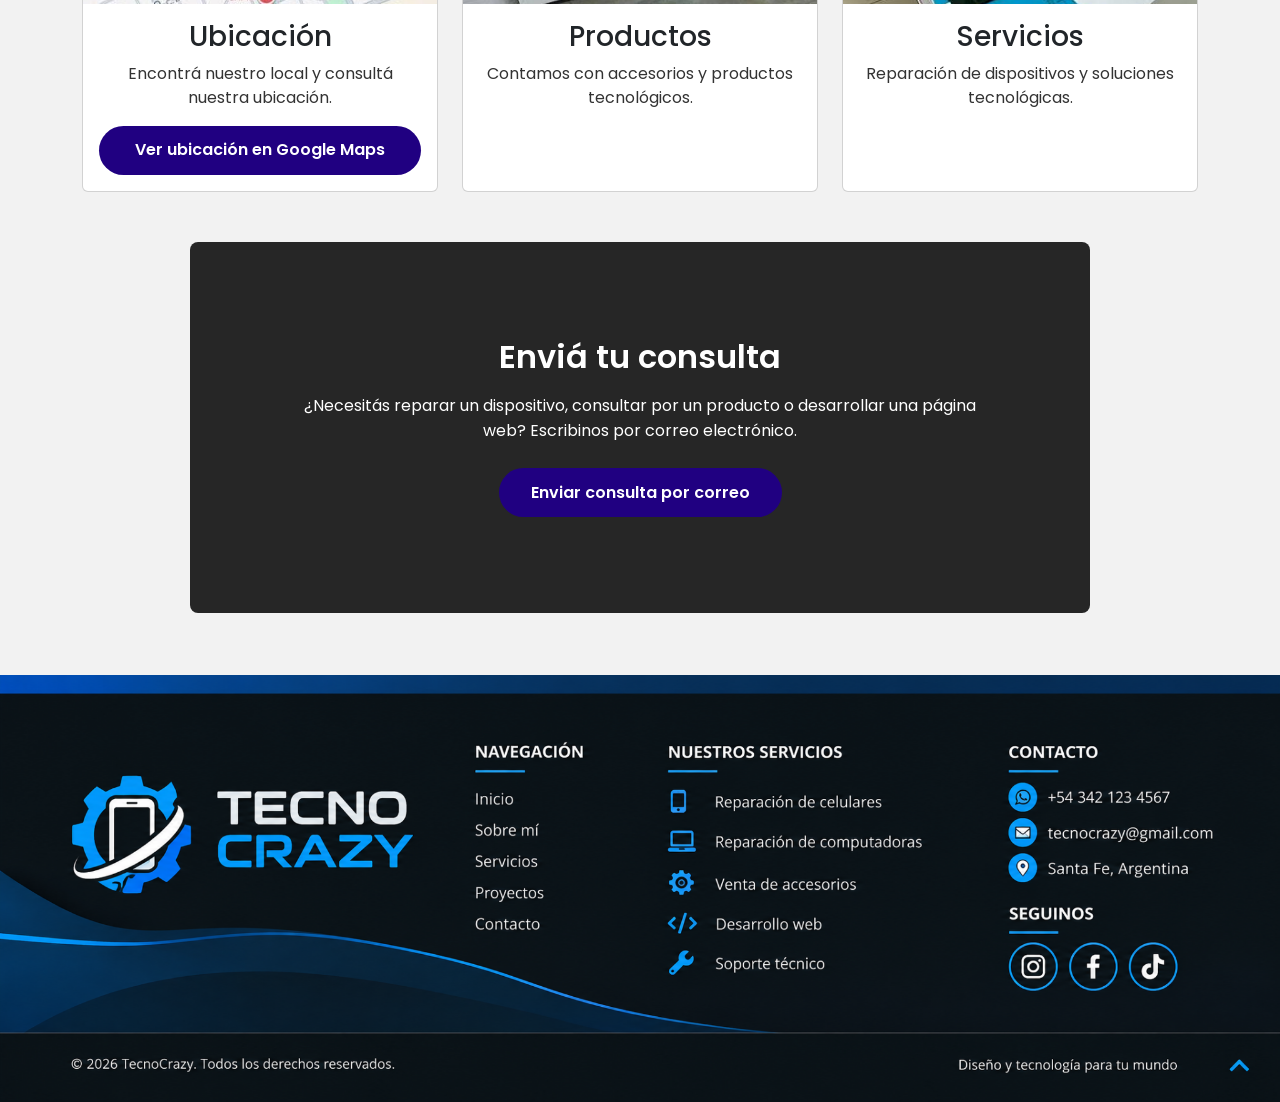
==== commit dfe6d11e: "Corrige alineacion de imagenes en contacto" ====
--- a/pages/contacto.html
+++ b/pages/contacto.html
@@ -1,45 +1,50 @@
+
 <!DOCTYPE html>
 <html lang="es">
 
 <head>
     <meta charset="UTF-8">
     <meta name="viewport" content="width=device-width, initial-scale=1.0">
-    <meta name="description" content="Contactá a TecnoCrazy y consultá la ubicación del local en Santa Fe. Encontrá productos tecnológicos, reparación de dispositivos y soluciones digitales.">
-    <meta name="keywords" content="TecnoCrazy Santa Fe, contacto, ubicación, reparación de celulares Santa Fe, productos tecnológicos, servicios tecnológicos, desarrollo web">
+
+    <meta name="description"
+        content="Contactá a TecnoCrazy y consultá la ubicación del local en Santa Fe. Encontrá productos tecnológicos, reparación de dispositivos y soluciones digitales.">
+
+    <meta name="keywords"
+        content="TecnoCrazy Santa Fe, contacto, ubicación, reparación de celulares Santa Fe, productos tecnológicos, servicios tecnológicos, desarrollo web">
 
     <title>Contacto y ubicación en Santa Fe | TecnoCrazy</title>
 
     <!-- Google Fonts -->
-    <link href="https://fonts.googleapis.com/css2?family=Poppins:wght@300;400;600;700&display=swap"
+    <link
+        href="https://fonts.googleapis.com/css2?family=Poppins:wght@300;400;600;700&display=swap"
         rel="stylesheet">
 
-    <!-- Bootstrap -->
-    <link href="https://cdn.jsdelivr.net/npm/bootstrap@5.3.8/dist/css/bootstrap.min.css"
-        rel="stylesheet"
-        integrity="sha384-sRIl4kxILFvY47J16cr9ZwB07vP4J8+LH7qKQnuqkuIAvNWLzeN8tE5YBujZqJLB"
-        crossorigin="anonymous">
+    <!-- Bootstrap CSS -->
+    <link
+        href="https://cdn.jsdelivr.net/npm/bootstrap@5.3.8/dist/css/bootstrap.min.css"
+        rel="stylesheet">
 
     <!-- AOS -->
-    <link href="https://unpkg.com/aos@2.3.1/dist/aos.css"
+    <link
+        href="https://unpkg.com/aos@2.3.1/dist/aos.css"
         rel="stylesheet">
 
     <!-- CSS -->
     <link rel="stylesheet" href="../styles/style.css">
 
-<link rel="canonical"
-      href="https://tecno-crazy-proyecto-final-28z3.vercel.app/">
-    
-    </head>
+    <link
+        rel="canonical"
+        href="https://tecno-crazy-proyecto-final-28z3.vercel.app/pages/contacto.html">
+</head>
 
 <body id="top">
 
     <div class="bigcontainer">
 
         <!-- HEADER -->
-
-        <header class="encabezado"> 
-<!-- NAVBAR -->
-
+        <header class="encabezado">
+
+            <!-- NAVBAR -->
             <nav class="navbar navbar-expand-lg navbar-dark">
 
                 <div class="container-fluid">
@@ -48,7 +53,9 @@
                         TecnoCrazy
                     </a>
 
-                    <button class="navbar-toggler"
+                    <!-- MENÚ HAMBURGUESA -->
+                    <button
+                        class="navbar-toggler"
                         type="button"
                         data-bs-toggle="collapse"
                         data-bs-target="#navbarNavAltMarkup"
@@ -60,34 +67,33 @@
 
                     </button>
 
-                    <div class="collapse navbar-collapse justify-content-center"
+                    <!-- OPCIONES DEL MENÚ -->
+                    <div
+                        class="collapse navbar-collapse justify-content-center"
                         id="navbarNavAltMarkup">
 
                         <div class="navbar-nav ms-auto menu-nav">
 
-                            <a class="nav-link"
-                                href="../index.html">
+                            <a class="nav-link" href="../index.html">
                                 Inicio
                             </a>
 
-                            <a class="nav-link"
-                                href="../pages/productos.html">
+                            <a class="nav-link" href="productos.html">
                                 Productos
                             </a>
 
-                            <a class="nav-link"
-                                href="../pages/proyectos.html">
+                            <a class="nav-link" href="proyectos.html">
                                 Proyectos
                             </a>
 
-                            <a class="nav-link active"
+                            <a
+                                class="nav-link active"
                                 aria-current="page"
-                                href="../pages/contacto.html">
+                                href="contacto.html">
                                 Contacto
                             </a>
 
-                            <a class="nav-link"
-                                href="../pages/sobremi.html">
+                            <a class="nav-link" href="sobremi.html">
                                 Sobre mí
                             </a>
 
@@ -100,10 +106,10 @@
             </nav>
 
             <!-- LOGO -->
-
             <figure class="logo">
 
-                <img src="../assets/tecnocrazy-logo.jpg"
+                <img
+                    src="../assets/tecnocrazy-logo.jpg"
                     alt="Logo de la empresa TecnoCrazy">
 
                 <figcaption>
@@ -116,15 +122,15 @@
 
 
         <!-- CONTENIDO PRINCIPAL -->
-
         <main>
 
-            <h1 class="titulo-principal">Contacto y ubicación de TecnoCrazy en Santa Fe</h1>
+            <h1 class="titulo-principal">
+                Contacto y ubicación de TecnoCrazy en Santa Fe
+            </h1>
 
             <div class="container borde">
 
                 <!-- PRESENTACIÓN DEL LOCAL -->
-
                 <section class="row">
 
                     <div class="col-12">
@@ -137,7 +143,8 @@
 
                             <figure>
 
-                                <img src="../assets/local-tecnocrazy-santa-fe.jpg"
+                                <img
+                                    src="../assets/local-tecnocrazy-santa-fe.jpg"
                                     class="img-fluid"
                                     alt="Imagen del local de TecnoCrazy">
 
@@ -155,34 +162,35 @@
 
 
                 <!-- INFORMACIÓN DEL LOCAL -->
-
                 <section class="row g-4">
 
                     <!-- UBICACIÓN -->
-
                     <div class="col-lg-4 col-md-6 col-sm-12">
 
-                        <div class="card h-100"
-                            data-aos="fade-up">
-
-                            <img src="../assets/ubicacion-local-tecnocrazy.jpg"
+                        <div class="card h-100" data-aos="fade-up">
+
+                            <img
+                                src="../assets/ubicacion-local-tecnocrazy.jpg"
                                 class="card-img-top"
+                                style="width: 100%; height: 350px; object-fit: cover;"
                                 alt="Mapa con la ubicación del local de TecnoCrazy">
 
-                            <div class="card-body">
+                            <div class="card-body d-flex flex-column">
 
                                 <h3 class="card-title">
                                     Ubicación
                                 </h3>
 
                                 <p class="card-text">
-                                    Encontrá nuestro local y consultá nuestra ubicación.
+                                    Encontrá nuestro local y consultá
+                                    nuestra ubicación.
                                 </p>
 
-                                <a href="https://maps.app.goo.gl/C8vYPtrUo8fmrngq8"
+                                <a
+                                    href="https://maps.app.goo.gl/C8vYPtrUo8fmrngq8"
                                     target="_blank"
                                     rel="noopener noreferrer"
-                                    class="btn btn-primary">
+                                    class="btn btn-primary mt-auto">
 
                                     Ver ubicación en Google Maps
 
@@ -196,24 +204,25 @@
 
 
                     <!-- PRODUCTOS -->
-
                     <div class="col-lg-4 col-md-6 col-sm-12">
 
-                        <div class="card h-100"
-                            data-aos="fade-up">
-
-                            <img src="../assets/local-productos.jpg"
+                        <div class="card h-100" data-aos="fade-up">
+
+                            <img
+                                src="../assets/local-productos.jpg"
                                 class="card-img-top"
+                                style="width: 100%; height: 350px; object-fit: cover;"
                                 alt="Productos disponibles en el local">
 
-                            <div class="card-body">
+                            <div class="card-body d-flex flex-column">
 
                                 <h3 class="card-title">
                                     Productos
                                 </h3>
 
                                 <p class="card-text">
-                                    Contamos con accesorios y productos tecnológicos.
+                                    Contamos con accesorios y productos
+                                    tecnológicos.
                                 </p>
 
                             </div>
@@ -224,24 +233,25 @@
 
 
                     <!-- SERVICIOS -->
-
                     <div class="col-lg-4 col-md-12 col-sm-12">
 
-                        <div class="card h-100"
-                            data-aos="fade-up">
-
-                            <img src="../assets/servicio-reparacion-tecnocrazy.jpg"
+                        <div class="card h-100" data-aos="fade-up">
+
+                            <img
+                                src="../assets/servicio-reparacion-tecnocrazy.jpg"
                                 class="card-img-top"
+                                style="width: 100%; height: 350px; object-fit: cover;"
                                 alt="Servicios de reparación de TecnoCrazy">
 
-                            <div class="card-body">
+                            <div class="card-body d-flex flex-column">
 
                                 <h3 class="card-title">
                                     Servicios
                                 </h3>
 
                                 <p class="card-text">
-                                    Reparación de dispositivos y soluciones tecnológicas.
+                                    Reparación de dispositivos y
+                                    soluciones tecnológicas.
                                 </p>
 
                             </div>
@@ -253,17 +263,30 @@
                 </section>
 
 
-                <!-- CONTACTO POR CORREO:  -->
-                <section class="caja-consultas" data-aos="fade-up">
-                    <h2>Enviá tu consulta</h2>
+                <!-- CONTACTO POR CORREO -->
+                <section
+                    class="caja-consultas"
+                    data-aos="fade-up">
+
+                    <h2>
+                        Enviá tu consulta
+                    </h2>
+
                     <p class="contacto-descripcion">
-                        ¿Necesitás reparar un dispositivo, consultar por un producto
-                        o desarrollar una página web? Escribinos por correo electrónico.
+                        ¿Necesitás reparar un dispositivo,
+                        consultar por un producto o desarrollar
+                        una página web? Escribinos por
+                        correo electrónico.
                     </p>
-                    <a href="mailto:cepedapabloluis@gmail.com?subject=Consulta%20TecnoCrazy"
-                       class="btn btn-primary">
+
+                    <a
+                        href="mailto:cepedapabloluis@gmail.com?subject=Consulta%20TecnoCrazy"
+                        class="btn btn-primary">
+
                         Enviar consulta por correo
+
                     </a>
+
                 </section>
 
             </div>
@@ -271,170 +294,222 @@
         </main>
 
 
-        
-<!-- FOOTER -->
-<footer class="piepagina footer-grafico"
-        aria-label="Pie de página TecnoCrazy">
-
-    <div class="footer-imagen-wrap">
-
-        <!-- IMAGEN DEL FOOTER -->
-        <img
-            src="../assets/footer-diseno.png"
-            alt="TecnoCrazy: navegación, servicios, contacto y redes sociales"
-            class="footer-imagen">
-
-        <!-- ENLACES DE NAVEGACIÓN -->
-        <nav class="footer-hotspots footer-nav-hotspots"
-             aria-label="Enlaces rápidos del pie de página">
-
-            <a class="hotspot nav-inicio"
-               href="../index.html"
-               aria-label="Ir a Inicio"
-               title="Inicio"></a>
-
-            <a class="hotspot nav-sobremi"
-               href="../pages/sobremi.html"
-               aria-label="Ir a Sobre mí"
-               title="Sobre mí"></a>
-
-            <a class="hotspot nav-servicios"
-               href="../pages/productos.html"
-               aria-label="Ir a Productos y servicios"
-               title="Servicios"></a>
-
-            <a class="hotspot nav-proyectos"
-               href="../pages/proyectos.html"
-               aria-label="Ir a Proyectos"
-               title="Proyectos"></a>
-
-            <a class="hotspot nav-contacto"
-               href="../pages/contacto.html"
-               aria-label="Ir a Contacto"
-               title="Contacto"></a>
-
-        </nav>
-
-        <!-- REDES SOCIALES Y WHATSAPP -->
-        <div class="footer-hotspots footer-social-hotspots"
-             aria-label="Redes sociales de TecnoCrazy">
-
-            <!-- INSTAGRAM -->
-            <a class="hotspot social-instagram"
-               href="https://www.instagram.com/pablo.cepeda.1"
-               target="_blank"
-               rel="noopener noreferrer"
-               aria-label="Instagram de Pablo Cepeda"
-               title="Instagram"></a>
-
-            <!-- FACEBOOK -->
-            <a class="hotspot social-facebook"
-               href="https://www.facebook.com/share/1C5ujETJi9/"
-               target="_blank"
-               rel="noopener noreferrer"
-               aria-label="Facebook de Pablo Cepeda"
-               title="Facebook"></a>
-
-            <!-- WHATSAPP -->
-            <a class="hotspot contacto-whatsapp"
-               href="https://wa.me/543424067140"
-               target="_blank"
-               rel="noopener noreferrer"
-               aria-label="Contactar por WhatsApp"
-               title="WhatsApp"></a>
-
-          <!-- TIKTOK -->
-           <a class="hotspot social-tiktok"
-            href="https://www.tiktok.com/@cepeda.pablo"
-             target="_blank"
-               rel="noopener noreferrer"
-              aria-label="TikTok de Pablo Cepeda"
-            title="TikTok"></a>
-
-        </div>
-
-        <!-- VOLVER ARRIBA -->
-        <a class="hotspot volver-arriba-grafico"
-           href="#top"
-           aria-label="Volver arriba"
-           title="Volver arriba"></a>
+        <!-- FOOTER GRÁFICO -->
+        <footer
+            class="piepagina footer-grafico"
+            aria-label="Pie de página TecnoCrazy">
+
+            <div class="footer-imagen-wrap">
+
+                <img
+                    src="../assets/footer-diseno.png"
+                    alt="TecnoCrazy: navegación, servicios, contacto y redes sociales"
+                    class="footer-imagen">
+
+                <!-- ENLACES DE NAVEGACIÓN -->
+                <nav
+                    class="footer-hotspots footer-nav-hotspots"
+                    aria-label="Enlaces rápidos del pie de página">
+
+                    <a
+                        class="hotspot nav-inicio"
+                        href="../index.html"
+                        aria-label="Ir a Inicio"
+                        title="Inicio"></a>
+
+                    <a
+                        class="hotspot nav-sobremi"
+                        href="sobremi.html"
+                        aria-label="Ir a Sobre mí"
+                        title="Sobre mí"></a>
+
+                    <a
+                        class="hotspot nav-servicios"
+                        href="productos.html"
+                        aria-label="Ir a Productos y servicios"
+                        title="Servicios"></a>
+
+                    <a
+                        class="hotspot nav-proyectos"
+                        href="proyectos.html"
+                        aria-label="Ir a Proyectos"
+                        title="Proyectos"></a>
+
+                    <a
+                        class="hotspot nav-contacto"
+                        href="contacto.html"
+                        aria-label="Ir a Contacto"
+                        title="Contacto"></a>
+
+                </nav>
+
+
+                <!-- REDES SOCIALES -->
+                <div
+                    class="footer-hotspots footer-social-hotspots"
+                    aria-label="Redes sociales de TecnoCrazy">
+
+                    <a
+                        class="hotspot social-instagram"
+                        href="https://www.instagram.com/pablo.cepeda.1"
+                        target="_blank"
+                        rel="noopener noreferrer"
+                        aria-label="Instagram de Pablo Cepeda"
+                        title="Instagram"></a>
+
+                    <a
+                        class="hotspot social-facebook"
+                        href="https://www.facebook.com/share/1C5ujETJi9/"
+                        target="_blank"
+                        rel="noopener noreferrer"
+                        aria-label="Facebook de Pablo Cepeda"
+                        title="Facebook"></a>
+
+                    <a
+                        class="hotspot contacto-whatsapp"
+                        href="https://wa.me/543424067140"
+                        target="_blank"
+                        rel="noopener noreferrer"
+                        aria-label="Contactar por WhatsApp"
+                        title="WhatsApp"></a>
+
+                    <a
+                        class="hotspot social-tiktok"
+                        href="https://www.tiktok.com/@cepeda.pablo"
+                        target="_blank"
+                        rel="noopener noreferrer"
+                        aria-label="TikTok de Pablo Cepeda"
+                        title="TikTok"></a>
+
+                </div>
+
+
+                <!-- VOLVER ARRIBA -->
+                <a
+                    class="hotspot volver-arriba-grafico"
+                    href="#top"
+                    aria-label="Volver arriba"
+                    title="Volver arriba"></a>
+
+            </div>
+
+        </footer>
+
+
+        <!-- FOOTER RESPONSIVE -->
+        <footer class="footer-responsive">
+
+            <div class="footer-contenido">
+
+                <div class="footer-marca">
+
+                    <h2>TecnoCrazy</h2>
+
+                    <p>
+                        Tecnología, reparación y desarrollo web
+                    </p>
+
+                </div>
+
+
+                <div class="footer-columnas">
+
+                    <nav aria-label="Navegación del pie de página">
+
+                        <h3>Navegación</h3>
+
+                        <a href="../index.html">
+                            Inicio
+                        </a>
+
+                        <a href="productos.html">
+                            Productos
+                        </a>
+
+                        <a href="proyectos.html">
+                            Proyectos
+                        </a>
+
+                        <a href="sobremi.html">
+                            Sobre mí
+                        </a>
+
+                        <a href="contacto.html">
+                            Contacto
+                        </a>
+
+                    </nav>
+
+
+                    <div>
+
+                        <h3>Servicios</h3>
+
+                        <p>Reparación de celulares</p>
+
+                        <p>Accesorios tecnológicos</p>
+
+                        <p>Desarrollo web</p>
+
+                    </div>
+
+                </div>
+
+
+                <div class="footer-redes">
+
+                    <h3>Seguinos</h3>
+
+                    <a
+                        href="https://www.instagram.com/pablo.cepeda.1"
+                        target="_blank"
+                        rel="noopener noreferrer">
+                        Instagram
+                    </a>
+
+                    <a
+                        href="https://www.facebook.com/share/1C5ujETJi9/"
+                        target="_blank"
+                        rel="noopener noreferrer">
+                        Facebook
+                    </a>
+
+                    <a
+                        href="https://www.tiktok.com/@cepeda.pablo"
+                        target="_blank"
+                        rel="noopener noreferrer">
+                        TikTok
+                    </a>
+
+                    <a
+                        class="footer-whatsapp"
+                        href="https://wa.me/543424067140"
+                        target="_blank"
+                        rel="noopener noreferrer">
+                        Contactanos por WhatsApp
+                    </a>
+
+                </div>
+
+
+                <p class="footer-copyright">
+                    © 2026 TecnoCrazy · Pablo Cepeda
+                </p>
+
+            </div>
+
+        </footer>
 
     </div>
-
-</footer>
-
-<!-- FOOTER RESPONSIVE -->
-<footer class="footer-responsive">
-  <div class="footer-contenido">
-
-    <div class="footer-marca">
-      <h2>TecnoCrazy</h2>
-      <p>Tecnología, reparación y desarrollo web</p>
-    </div>
-
-    <div class="footer-columnas">
-      
-<nav aria-label="Navegación del pie de página">
-  <h3>Navegación</h3>
-  <a href="../index.html">Inicio</a>
-  <a href="productos.html">Productos</a>
-  <a href="proyectos.html">Proyectos</a>
-  <a href="sobremi.html">Sobre mí</a>
-  <a href="contacto.html">Contacto</a>
-</nav>
-
-
-      <div>
-        <h3>Servicios</h3>
-        <p>Reparación de celulares</p>
-        <p>Accesorios tecnológicos</p>
-        <p>Desarrollo web</p>
-      </div>
-    </div>
-
-    <div class="footer-redes">
-      <h3>Seguinos</h3>
-
-      <a href="https://www.instagram.com/pablo.cepeda.1"
-         target="_blank" rel="noopener noreferrer">
-        Instagram
-      </a>
-
-      <a href="https://www.facebook.com/share/1C5ujETJi9/"
-         target="_blank" rel="noopener noreferrer">
-        Facebook
-      </a>
-
-      <a href="https://www.tiktok.com/@cepeda.pablo"
-   target="_blank"
-   rel="noopener noreferrer">
-    TikTok
-</a>
-
-      <a class="footer-whatsapp"
-         href="https://wa.me/543424067140"
-         target="_blank" rel="noopener noreferrer">
-        Contactanos por WhatsApp
-      </a>
-    </div>
-
-    <p class="footer-copyright">
-      © 2026 TecnoCrazy · Pablo Cepeda
-    </p>
-
-  </div>
-</footer>
-
-
-    <!-- Bootstrap JS -->
-
-    <script src="https://cdn.jsdelivr.net/npm/bootstrap@5.3.8/dist/js/bootstrap.bundle.min.js"
-        integrity="sha384-FKyoEForGlyvwx9Hj09JcYn3nv7wiPVlz7YYwJrWVcXK/BmnVDxM+D2scQbITxI"
-        crossorigin="anonymous">
+    <!-- FIN DE BIGCONTAINER -->
+
+
+    <!-- BOOTSTRAP JS -->
+    <script
+        src="https://cdn.jsdelivr.net/npm/bootstrap@5.3.8/dist/js/bootstrap.bundle.min.js">
     </script>
 
-    <!-- AOS JS -->
-
+    <!-- AOS -->
     <script src="https://unpkg.com/aos@2.3.1/dist/aos.js"></script>
 
     <script>
@@ -443,4 +518,4 @@
 
 </body>
 
-</html>+</html>
